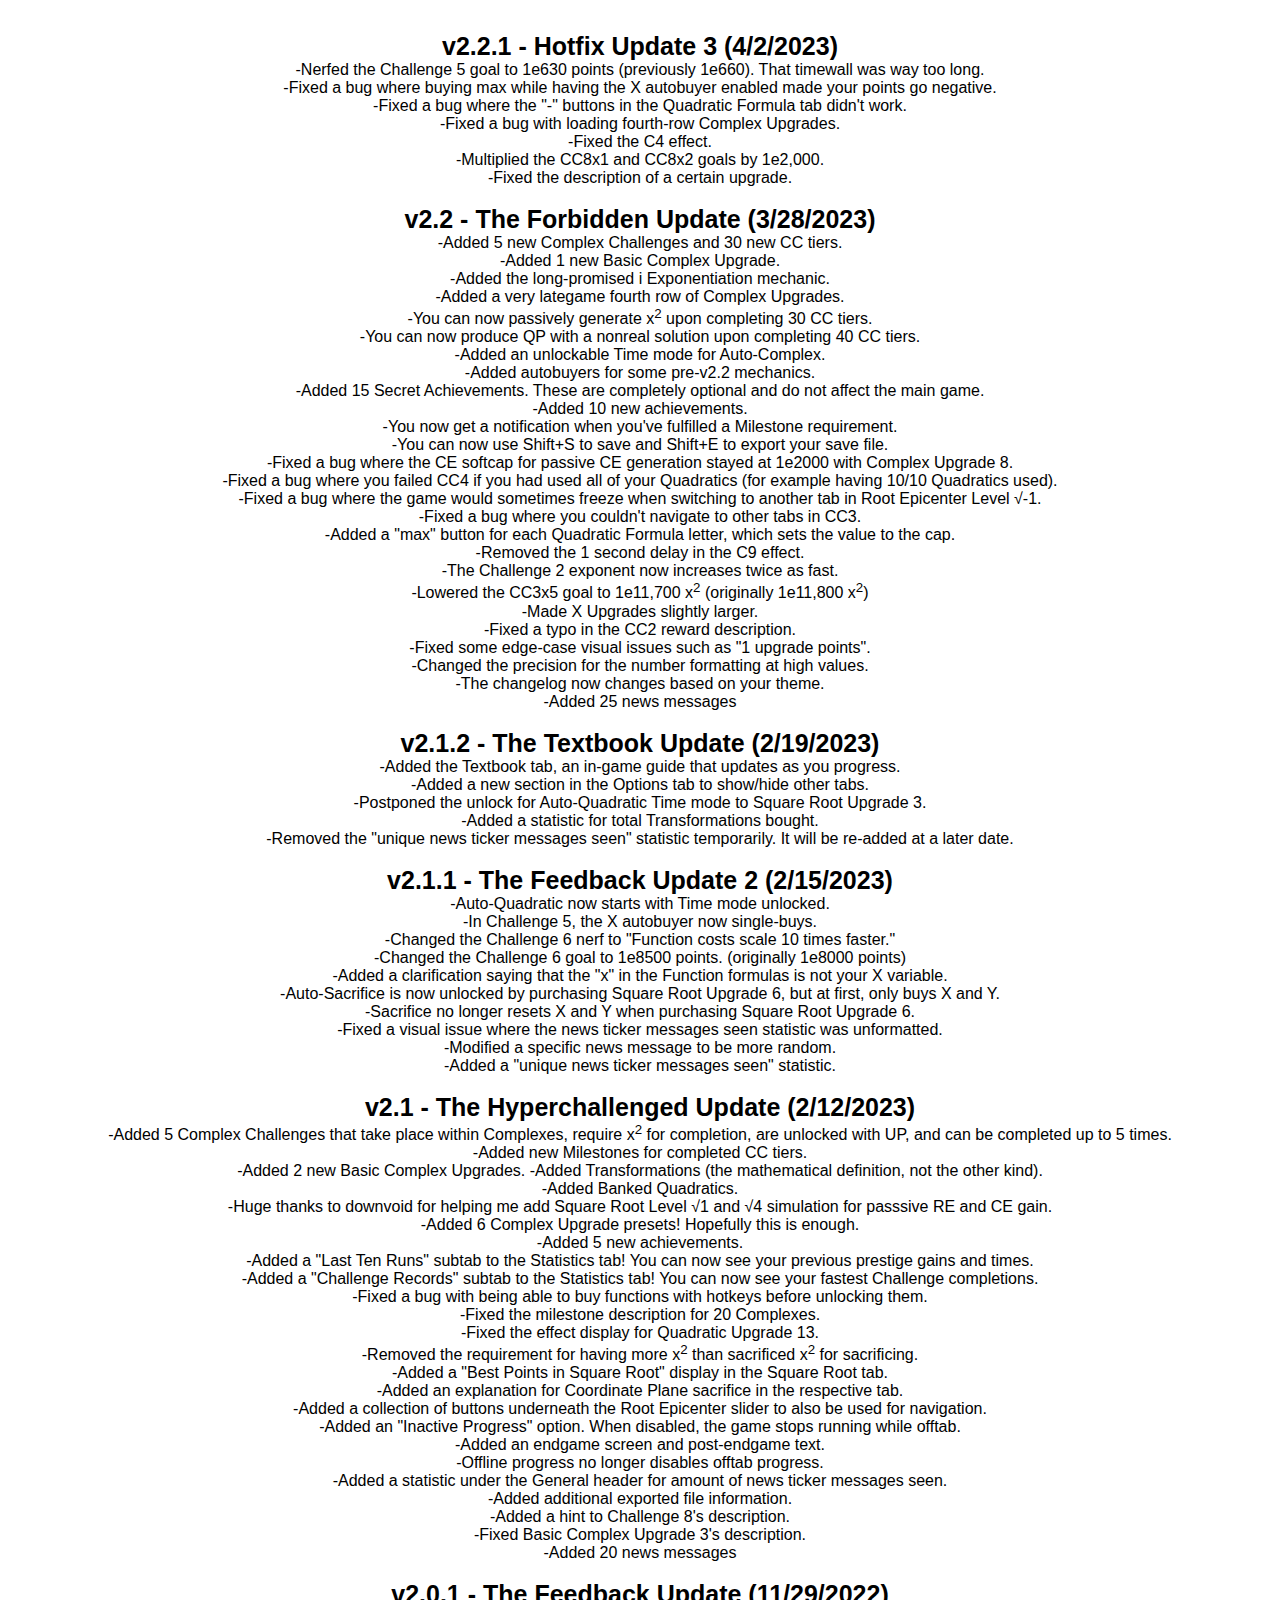
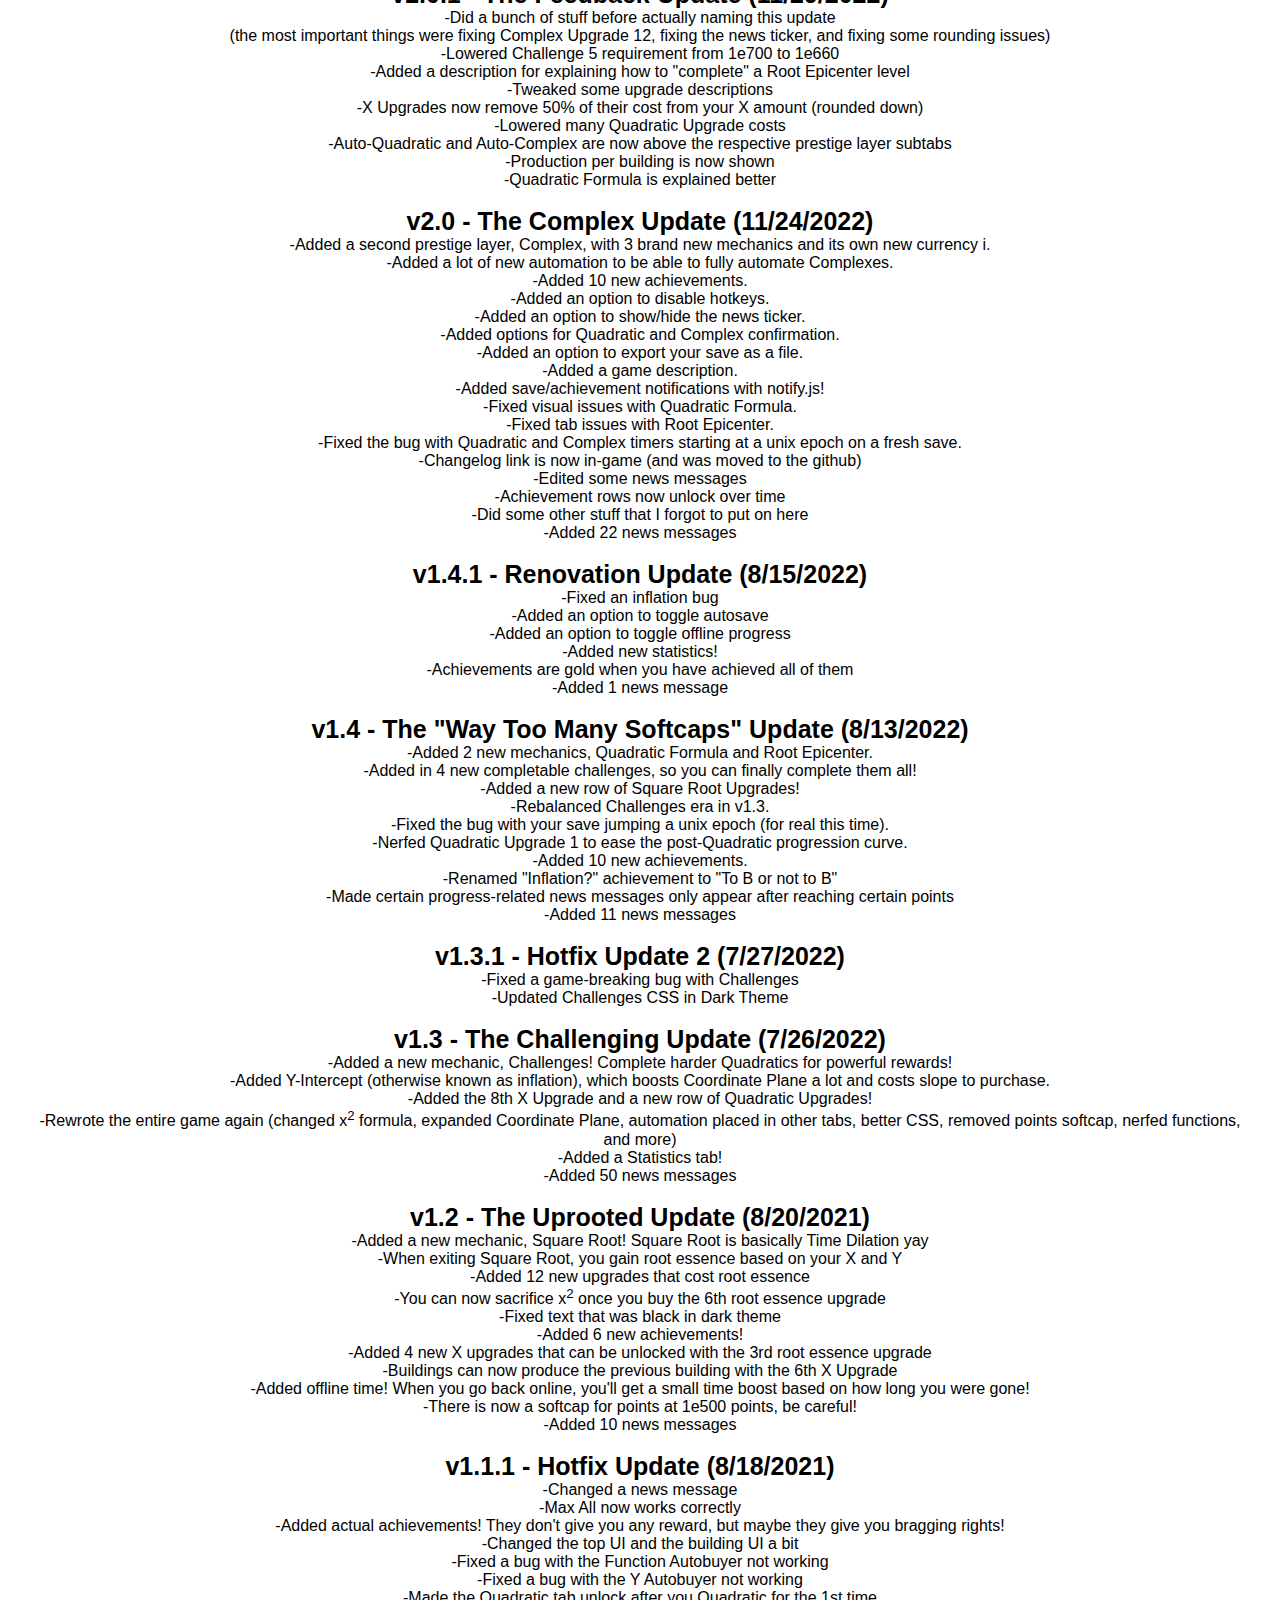
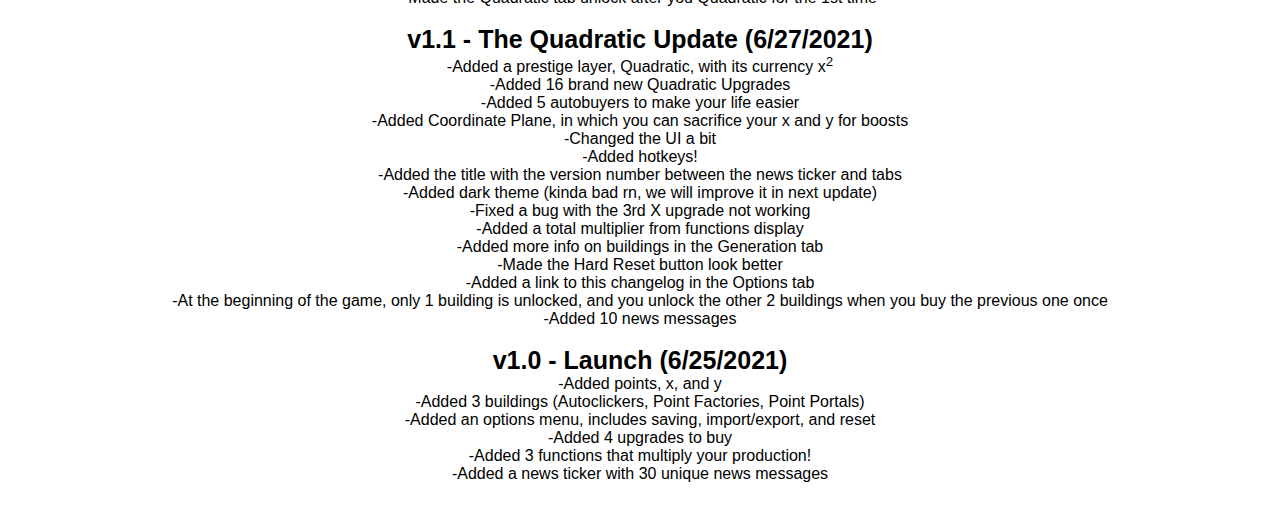
==== changelog.html @ de2ff1fc "Update v2.2.1 fix" ====
<!DOCTYPE html>
<html lang="en">
  <head>
    <meta charset="utf-8" />
    <meta name="viewport" content="width=device-width, initial-scale=1" />
    <title>AP Changelog</title>
    <link rel="stylesheet" href="style.css" id="style" />
    <script src="save.js" defer></script>
    <script src="utils/break_eternity.js" defer></script>
  </head>
<body>
  
<!--- <b>Note:</b> This is the final content update for Algebraic Progression. However, there may be quality of life patches in the future.<br>
-Added Polynomials and Synthetic Division.<br>
-Added 2 new Y-Challenges.<br>
-Added 5 new achievements.<br>
-Added 5 new secret achievements.<br>
-Added a proper ending.<br> !--->  
<b style="font-size: 25px;">v2.2.1 - Hotfix Update 3 (4/2/2023)</b><br>
-Nerfed the Challenge 5 goal to 1e630 points (previously 1e660). That timewall was way too long.<br>
-Fixed a bug where buying max while having the X autobuyer enabled made your points go negative.<br>
-Fixed a bug where the "-" buttons in the Quadratic Formula tab didn't work.<br>
-Fixed a bug with loading fourth-row Complex Upgrades.<br>
-Fixed the C4 effect.<br>
-Multiplied the CC8x1 and CC8x2 goals by 1e2,000.<br>
-Fixed the description of a certain upgrade.<br><br>

<b style="font-size: 25px;">v2.2 - The Forbidden Update (3/28/2023)</b><br>
<span id="info1">
-Revealed Z, the third variable. It's always been there.<br>
-Added Y-Quadratic and y<sup>2</sup>.<br>
-Added 12 Y-Quadratic Upgrades.<br>
-Added the Z Lab.<br>
-Added Dilations, the fourth Transformation type.<br>
-Added Imaginary Power and 4 Imaginary Power Buyables.<br>
-Added the Variable Synthesizer.<br>
-Added the ability to make Transformation types permanently active.<br>
-Added Circles. No, this game is not about geometry. Nor calculus.<br>
-Added a new Complex Plane power.<br>
-Added 2 Y-Challenges.<br>
</span>
-Added 5 new Complex Challenges and 30 new CC tiers.<br>
-Added 1 new Basic Complex Upgrade.<br>
-Added the long-promised i Exponentiation mechanic.<br>
-Added a very lategame fourth row of Complex Upgrades.<br>
-You can now passively generate x<sup>2</sup> upon completing 30 CC tiers.<br>
-You can now produce QP with a nonreal solution upon completing 40 CC tiers.<br>
-Added an unlockable Time mode for Auto-Complex.<br>
-Added autobuyers for some pre-v2.2 mechanics.<br>
-Added 15 Secret Achievements. These are completely optional and do not affect the main game.<br>
-Added 10 new achievements.<br>
-You now get a notification when you've fulfilled a Milestone requirement.<br>
-You can now use Shift+S to save and Shift+E to export your save file.<br>
-Fixed a bug where the CE softcap for passive CE generation stayed at 1e2000 with Complex Upgrade 8.<br>
-Fixed a bug where you failed CC4 if you had used all of your Quadratics (for example having 10/10 Quadratics used).<br>
-Fixed a bug where the game would sometimes freeze when switching to another tab in Root Epicenter Level √-1.<br>
-Fixed a bug where you couldn't navigate to other tabs in CC3.<br>
-Added a "max" button for each Quadratic Formula letter, which sets the value to the cap.<br>
-Removed the 1 second delay in the C9 effect.<br>
-The Challenge 2 exponent now increases twice as fast.<br>
-Lowered the CC3x5 goal to 1e11,700 x<sup>2</sup> (originally 1e11,800 x<sup>2</sup>)<br>
-Made X Upgrades slightly larger.<br>
-Fixed a typo in the CC2 reward description.<br>
-Fixed some edge-case visual issues such as "1 upgrade points".<br>
-Changed the precision for the number formatting at high values.<br>
-The changelog now changes based on your theme.<br>
-Added 25 news messages<br><br>

<b style="font-size: 25px;">v2.1.2 - The Textbook Update (2/19/2023)</b><br>
-Added the Textbook tab, an in-game guide that updates as you progress.<br>
-Added a new section in the Options tab to show/hide other tabs.<br>
-Postponed the unlock for Auto-Quadratic Time mode to Square Root Upgrade 3.<br>
-Added a statistic for total Transformations bought.<br>
-Removed the "unique news ticker messages seen" statistic temporarily. It will be re-added at a later date.<br><br>

<b style="font-size: 25px;">v2.1.1 - The Feedback Update 2 (2/15/2023)</b><br>
-Auto-Quadratic now starts with Time mode unlocked.<br>
-In Challenge 5, the X autobuyer now single-buys.<br>
-Changed the Challenge 6 nerf to "Function costs scale 10 times faster."<br>
-Changed the Challenge 6 goal to 1e8500 points. (originally 1e8000 points)<br>
-Added a clarification saying that the "x" in the Function formulas is not your X variable.<br>
-Auto-Sacrifice is now unlocked by purchasing Square Root Upgrade 6, but at first, only buys X and Y.<br>
-Sacrifice no longer resets X and Y when purchasing Square Root Upgrade 6.<br>
-Fixed a visual issue where the news ticker messages seen statistic was unformatted.<br>
-Modified a specific news message to be more random.<br>
-Added a "unique news ticker messages seen" statistic.<br><br>

<b style="font-size: 25px;">v2.1 - The Hyperchallenged Update (2/12/2023)</b><br>
-Added 5 Complex Challenges that take place within Complexes, require x<sup>2</sup> for completion, are unlocked with UP, and can be completed up to 5 times.<br>
-Added new Milestones for completed CC tiers.<br>
-Added 2 new Basic Complex Upgrades.
-Added Transformations (the mathematical definition, not the other kind).<br>
-Added Banked Quadratics.<br>
-Huge thanks to downvoid for helping me add Square Root Level √1 and √4 simulation for passsive RE and CE gain.<br>
-Added 6 Complex Upgrade presets! Hopefully this is enough.<br>
-Added 5 new achievements.<br>
-Added a "Last Ten Runs" subtab to the Statistics tab! You can now see your previous prestige gains and times.<br>
-Added a "Challenge Records" subtab to the Statistics tab! You can now see your fastest Challenge completions.<br>
-Fixed a bug with being able to buy functions with hotkeys before unlocking them.<br>
-Fixed the milestone description for 20 Complexes.<br>
-Fixed the effect display for Quadratic Upgrade 13.<br>
-Removed the requirement for having more x<sup>2</sup> than sacrificed x<sup>2</sup> for sacrificing.<br>
-Added a "Best Points in Square Root" display in the Square Root tab.<br>
-Added an explanation for Coordinate Plane sacrifice in the respective tab.<br>
-Added a collection of buttons underneath the Root Epicenter slider to also be used for navigation.<br>
-Added an "Inactive Progress" option. When disabled, the game stops running while offtab.<br>
-Added an endgame screen and post-endgame text.<br>
-Offline progress no longer disables offtab progress.<br>
-Added a statistic under the General header for amount of news ticker messages seen.<br>
-Added additional exported file information.<br>
-Added a hint to Challenge 8's description.<br>
-Fixed Basic Complex Upgrade 3's description.<br>
-Added 20 news messages<br><br>

<b style="font-size: 25px;">v2.0.1 - The Feedback Update (11/29/2022)</b><br>
-Did a bunch of stuff before actually naming this update<br>
(the most important things were fixing Complex Upgrade 12, fixing the news ticker, and fixing some rounding issues)<br>
-Lowered Challenge 5 requirement from 1e700 to 1e660<br>
-Added a description for explaining how to "complete" a Root Epicenter level<br>
-Tweaked some upgrade descriptions<br>
-X Upgrades now remove 50% of their cost from your X amount (rounded down)<br>
-Lowered many Quadratic Upgrade costs<br>
-Auto-Quadratic and Auto-Complex are now above the respective prestige layer subtabs<br>
-Production per building is now shown<br>
-Quadratic Formula is explained better<br><br>
  
<b style="font-size: 25px;">v2.0 - The Complex Update (11/24/2022)</b><br>
-Added a second prestige layer, Complex, with 3 brand new mechanics and its own new currency i.<br>
-Added a lot of new automation to be able to fully automate Complexes.<br>
-Added 10 new achievements.<br>
-Added an option to disable hotkeys.<br>
-Added an option to show/hide the news ticker.<br>
-Added options for Quadratic and Complex confirmation.<br>
-Added an option to export your save as a file.<br>
-Added a game description.<br>
-Added save/achievement notifications with notify.js!<br>
-Fixed visual issues with Quadratic Formula.<br>
-Fixed tab issues with Root Epicenter.<br>
-Fixed the bug with Quadratic and Complex timers starting at a unix epoch on a fresh save.<br>
-Changelog link is now in-game (and was moved to the github)<br>
-Edited some news messages<br>
-Achievement rows now unlock over time<br>
-Did some other stuff that I forgot to put on here<br>
-Added 22 news messages<br><br>

<b style="font-size: 25px;">v1.4.1 - Renovation Update (8/15/2022)</b><br>
-Fixed an inflation bug<br>
-Added an option to toggle autosave<br>
-Added an option to toggle offline progress<br>
-Added new statistics!<br>
-Achievements are gold when you have achieved all of them<br>
-Added 1 news message<br><br>
  
<b style="font-size: 25px">v1.4 - The "Way Too Many Softcaps" Update (8/13/2022)</b><br>
-Added 2 new mechanics, Quadratic Formula and Root Epicenter.<br>
-Added in 4 new completable challenges, so you can finally complete them all!<br>
-Added a new row of Square Root Upgrades!<br>
-Rebalanced Challenges era in v1.3.<br>
-Fixed the bug with your save jumping a unix epoch (for real this time).<br>
-Nerfed Quadratic Upgrade 1 to ease the post-Quadratic progression curve.<br>
-Added 10 new achievements.<br>
-Renamed "Inflation?" achievement to "To B or not to B"<br>
-Made certain progress-related news messages only appear after reaching certain points<br>
-Added 11 news messages<br><br>

<b style="font-size: 25px;">v1.3.1 - Hotfix Update 2 (7/27/2022)</b><br>
-Fixed a game-breaking bug with Challenges<br>
-Updated Challenges CSS in Dark Theme<br><br>

<b style="font-size: 25px">v1.3 - The Challenging Update (7/26/2022)</b><br>
-Added a new mechanic, Challenges! Complete harder Quadratics for powerful rewards!<br>
-Added Y-Intercept (otherwise known as inflation), which boosts Coordinate Plane a lot and costs slope to purchase.<br>
-Added the 8th X Upgrade and a new row of Quadratic Upgrades!<br>
-Rewrote the entire game again (changed x<sup>2</sup> formula, expanded Coordinate Plane, automation placed in other tabs, better CSS, removed points softcap, nerfed functions, and more)<br>
-Added a Statistics tab!<br>
-Added 50 news messages<br><br>

<b style="font-size: 25px">v1.2 - The Uprooted Update (8/20/2021)</b><br>
-Added a new mechanic, Square Root! Square Root is basically Time Dilation yay<br>
-When exiting Square Root, you gain root essence based on your X and Y<br>
-Added 12 new upgrades that cost root essence<br>
-You can now sacrifice x<sup>2</sup> once you buy the 6th root essence upgrade<br>
-Fixed text that was black in dark theme<br>
-Added 6 new achievements!<br>
-Added 4 new X upgrades that can be unlocked with the 3rd root essence upgrade<br>
-Buildings can now produce the previous building with the 6th X Upgrade<br>
-Added offline time! When you go back online, you'll get a small time boost based on how long you were gone!<br>
-There is now a softcap for points at 1e500 points, be careful!<br>
-Added 10 news messages<br><br>

<b style="font-size: 25px">v1.1.1 - Hotfix Update (8/18/2021)</b><br>
-Changed a news message<br>
-Max All now works correctly<br>
-Added actual achievements! They don't give you any reward, but maybe they give you bragging rights!<br>
-Changed the top UI and the building UI a bit<br>
-Fixed a bug with the Function Autobuyer not working<br>
-Fixed a bug with the Y Autobuyer not working<br>
-Made the Quadratic tab unlock after you Quadratic for the 1st time<br><br>

<b style="font-size: 25px">v1.1 - The Quadratic Update (6/27/2021)</b><br>
-Added a prestige layer, Quadratic, with its currency x<sup>2</sup><br>
-Added 16 brand new Quadratic Upgrades<br>
-Added 5 autobuyers to make your life easier<br>
-Added Coordinate Plane, in which you can sacrifice your x and y for boosts<br>
-Changed the UI a bit<br>
-Added hotkeys!<br>
-Added the title with the version number between the news ticker and tabs<br>
-Added dark theme (kinda bad rn, we will improve it in next update)<br>
-Fixed a bug with the 3rd X upgrade not working<br>
-Added a total multiplier from functions display<br>
-Added more info on buildings in the Generation tab<br>
-Made the Hard Reset button look better<br>
-Added a link to this changelog in the Options tab<br>
-At the beginning of the game, only 1 building is unlocked, and you unlock the other 2 buildings when you buy the previous one once<br>
-Added 10 news messages<br><br>

<b style="font-size: 25px">v1.0 - Launch (6/25/2021)</b><br>
-Added points, x, and y<br>
-Added 3 buildings (Autoclickers, Point Factories, Point Portals)<br>
-Added an options menu, includes saving, import/export, and reset<br>
-Added 4 upgrades to buy<br>
-Added 3 functions that multiply your production!<br>
-Added a news ticker with 30 unique news messages
</body>
</html>
---- style.css ----
body {
  font-family: helvetica, arial, sans-serif, typewriter;
  margin: 2em;
  text-align: center;
}

button {
  border-radius: 5px;
  font-family: helvetica, arial, sans-serif, typewriter;
  transition-duration: 0.2s;
}

h2 {
  font-size: 24px;
  font-style: bold;
}

span{
  color: inherit
}

select,option{
  border-color:black;
}

#points {
  font-size: 25px;
}

.tab {
  font-size: 20px;
  color: gray;
  border-color: white;
}

.buildingBuyable {
  background-color: #dddddd;
  color: black;
  border-color: #32964d;
  transition-duration: 0.2s;
}

.buildingBuyable:hover {
  background-color: #32964d;
  color: white;
}

.buildingLocked {
  background-color: #bbbbbb;
  border-color: red;
  transition-duration: 0.2s;
}

.buildingLocked:hover {
  background-color: red;
  color: white;
}

.tab:hover, .hoverable:hover {
  color: white;
  background-color: gray;
  border-color: gray;
}

#game {
  border: 2px solid black;
  padding: 2px;
  width: 75%;
  overflow: hidden;
  margin: auto;
  text-align: left;
}

#hardReset {
  color: white;
  border-color: red;
  background-color: red;
}

#hardReset:hover {
  color: darkred;
}

.xButton {
  background-color: #ffaaff;
  font-size: 18px;
}

.xButton:hover {
  color: #880088;
  background-color: #ff88ff;
  border-color: #880088;
}

.yButton {
  background-color: #aaffaa;
  font-size: 18px;
}

.yButton:hover {
  color: #446622;
  background-color: #bbff66;
  border-color: #446622;
}

.zButton {
  background-color: #ffbdbd;
  font-size: 18px;
}

.zButton:hover {
  color: #572828;
  background-color: #ff9999;
  border-color: #572828;
}

.xyButton {
  background-color: #42eff5;
  font-size: 18px;
}

.xyButton:hover {
  color: #015154;
  background-color: #00dddd;
  border-color: #015154;
}

.upgradeLocked {
  background-color: red;
  color: white;
  border-color: red;
}

.upgradeBuyable {
  background-color: #AAAA00;
  color: white;
  border-color: #AAAA00;
}

.upgradeBought, .upgradeChargeable {
  background-color: green;
  color: white;
  border-color: green;
}

.upgradeChargeable:hover {
  background-color: black;
  color: #006ede;
  border-color: #006ede;
}

.upgradeCharged {
  background-color: #006ede;
  color: white;
  border-color: #006ede;
}

.yquadUpgradeBuyable {
  background-color: #deadff;
  color: black;
  border-color: #deadff;
}

.yquadUpgradeBought {
  background-color: #9900ff;
  color: white;
  border-color: #9900ff;
}

#pps {
  font-size: 12px;
  color: gray;
}

#prestige {
  height: 75px;
  width: 115px;
  color: blue;
  border-color: blue;
  background-color: #A1C7CC;
  transition-duration: 0.2s;
}

.tabQua {
  font-size: 20px;
  border-color: blue;
  color: blue;
  background-color: #A1C7CC;
  transition-duration: 0.2s;
}

.prestige2 {
  height: 75px;
  width: 115px;
  color: #5dde5d;
  border-color: #5dde5d;
  background-color: #006600;
  transition-duration: 0.2s;
}

.tabComp {
  font-size: 20px;
  border-color: #5dde5d;
  color: #5dde5d;
  background-color: #006600;
  transition-duration: 0.2s;
}

.prestige3 {
  height: 75px;
  width: 115px;
  border-color: #9900ff;
  color: #9900ff;
  background-color: #deadff;
  transition-duration: 0.2s;
}

.tabYqua {
  font-size: 20px;
  border-color: #9900ff;
  color: #9900ff;
  background-color: #deadff;
  transition-duration: 0.2s;
}

#prestige:hover, .tabQua:hover {
  background-color: blue;
  color: #A1C7CC;
}

.prestige2:hover, .tabComp:hover {
  background-color: #5dde5d;
  color: #006600;
}

.prestige3:hover, .tabYqua:hover {
  background-color: #9900ff;
  color: #deadff;
}

.notprestige {
  height: 75px;
  width: 115px;
  animation: notprestige 2s linear 0s infinite;
  transition-duration: 0.2s;
}

@keyframes notprestige {
  0% {
    color: blue;
    border-color: blue;
    background-color: #A1C7CC;
  }
  50% {
    border-color: #9900ff;
    color: #9900ff;
    background-color: #deadff;
  }
  100% {
    color: blue;
    border-color: blue;
    background-color: #A1C7CC;
  }
}

#enterSqrt {
  width: 150px;
  height: 125px;
  color: #e08a00;
  background-color: #ffcb52;
  border-color: #e08a00;
}

#enterSqrt:hover {
  color: #ffcb52;
  background-color: #e08a00;
}

.challengeDefault {
  color: red;
  background-color: pink;
  border-color: red;
}

.challengeIncomplete {
  color: #8B8000;
  background-color: yellow;
  border-color: #8B8000;
}

.challengeComplete {
  color: green;
  background-color: lime;
  border-color: green;
}

.compChalDefault {
  border-color: #de5d5d;
  color: #de5d5d;
  background-color: #660000;
}

.compChalIncomplete {
  border-color: #006600;
  color: #006600;
  background-color: #5dde5d;
}

.compChalComplete {
  border-color: #5dde5d;
  color: #5dde5d;
  background-color: #006600;
}

.yChalDefault {
  color: #9900ff;
  background-color: #deadff;
  border-color: #9900ff;
}

.yChalIncomplete {
  color: #deadff;
  background-color: #9900ff;
  border-color: #9900ff;
}

.autocenter {
  margin-left: auto;
  margin-right: auto;
}

.quadText {
  color: blue;
  font-size: 20px;
}

.x2Doubler {
  color: white;
  background-color: black;
  width: 175px;
  height: 150px;
  font-size: 12px;
  text-align: center;
  animation: colorRotate 6s linear 0s infinite;
}

@keyframes colorRotate {
  0% {
    border-color: red;
  }
  12% {
    border-color: orange;
  }
  25% {
    border-color: yellow;
  }
  37% {
    border-color: lime;
  }
  50% {
    border-color: cyan;
  }
  62% {
    border-color: blue;
  }
  75% {
    border-color: purple;
  }
  87% {
    border-color: magenta;
  }
  100% {
    border-color: red;
  }
}

.achievementLocked {
  border: 2px solid black;
  width: 150px;
  height: 100px;
  max-height: 150px;
  border-radius: 10px;
  background-color: red;
}

.achievementUnlocked {
  border: 2px solid black;
  width: 150px;
  height: 100px;
  max-height: 150px;
  border-radius: 10px;
  background-color: green;
}

.achievementGolden {
  border: 2px solid black;
  width: 150px;
  height: 100px;
  max-height: 150px;
  border-radius: 10px;
  background-color: #999900;
}

.quadFormulaText {
  font-size: 20px;
  color: #00838f;
}

.realSolution {
  color: #00ad28;
}

.nonrealSolution {
  color: #a60000;
}

.realishSolution {
  color: #ad9b00;
}

.qpBuyable {
  background-color: #00838f;
  color: white;
  border-color: #00838f;
}

.ipBuyable {
  background-color: #009900;
  color: white;
  border-color: #009900;
}

.compText {
  color: #009900;
  font-size: 20px;
}

.yquadText {
  color: #9900ff;
  font-size: 20px;
}

.zLabText {
  color: #bb0000;
  font-size: 20px;
}

.milestoneLocked {
  background-color: pink;
  border-color: red;
  color: red;
  border-radius: 5px;
  border-width: 5px;
  width: 500px;
  height: 100px;
}

.milestoneUnlocked {
  background-color: lime;
  border-color: green;
  color: green;
  border-radius: 5px;
  border-width: 5px;
  width: 500px;
  height: 100px;
}

.compUpgradeLocked {
  background-color: gray;
  color: black;
  border-color: gray;
}

.compUpgradeBuyable {
  background-color: white;
  color: black;
  border-color: white;
}

.firstRowBuyable {
  background-color: #ffa6f8;
  color: black;
  border-color: #ffa6f8;
}

.firstRowBought {
  background-color: #910086;
  color: white;
  border-color: #910086;
}

.secondRowBuyable {
  background-color: #91e5ff;
  color: black;
  border-color: #91e5ff;
}

.secondRowBought {
  background-color: #007fa6;
  color: white;
  border-color: #007fa6;
}

.thirdRowBuyable {
  background-color: #8aff8c;
  color: black;
  border-color: #8aff8c;
}

.thirdRowBought {
  background-color: #279629;
  color: white;
  border-color: #279629;
}

.fourthRowBuyable {
  background-color: #ffbdbd;
  color: black;
  border-color: #ffbdbd;
}

.fourthRowBought {
  background-color: #bb0000;
  color: white;
  border-color: #bb0000;
}

.compLocked {
  height: 75px;
  width: 115px;
  background-color: #bbbbbb;
  border-color: red;
  color: black;
}

.iTripler {
  color: green;
  background-color: white;
  width: 175px;
  height: 150px;
  font-size: 12px;
  text-align: center; 
  border-color: green;
  border-width: 5px;
}

.iTripler:hover {
  background-color: green;
  color: white;
}

@keyframes a-existence-glow {
  0% {
    color: white;
    text-shadow: 0.1rem 0.1rem 0.2rem black;
  }

  50% {
    color: white;
    text-shadow: 0.1rem 0.1rem 0.8rem black;
  }

  100% {
    color: white;
    text-shadow: 0.1rem 0.1rem 0.2rem black;
  }
}

.zCollider {
  border: 4px solid black;
  width: 310px;
  height: 190px;
  border-radius: 10px;
  background-color: white;
}

.zlabMilestoneLocked {
  color: white;
  background-color: #a60000;
  border: 2px solid #a60000;
  border-radius: 20px;
}

.zlabMilestoneUnlocked {
  color: white;
  background-color: #00ad28;
  border: 2px solid #00ad28;
  border-radius: 20px;
}

.tooltip {
  position: relative;
  display: inline-block;
  border-bottom: 1px dotted black;
}

.tooltip .tooltiptext {
  visibility: hidden;
  width: 120px;
  background-color: black;
  color: #ffffff;
  text-align: center;
  padding: 5px 0;
  border-radius: 6px;
  position: absolute;
  z-index: 1;
  top: 100%;
  left: 50%;
  margin-left: -60px;
}

.tooltip:hover .tooltiptext {
  visibility: visible;
}

.zlabBuyable {
  color: white;
  background-color: black;
  width: 175px;
  height: 150px;
  font-size: 12px;
  text-align: center; 
  border-color: red;
  border-width: 5px;
}

.zlabBuyable:hover {
  background-color: red;
  color: white;
}

.extrusionBuyable {
  background-color: #dddddd;
  color: black;
  border-color: #ff00ff;
  transition-duration: 0.2s;
}

.extrusionBuyable:hover {
  background-color: #ff00ff;
  color: white;
}

.x2y2Text {
  font-size: 20px;
  animation: x2y2 2s linear 0s infinite;
}

@keyframes x2y2 {
  0% {
    color: blue;
  }
  
  50% {
    color: #9900ff;
  }
  
  100% {
    color: blue;
  }
}

.tabPoly {
  font-size: 20px;
  transition-duration: 0.2s;
  animation: tabPoly 6s linear 0s infinite;
}

@keyframes tabPoly {
  0% { /* red */
    background-color: #aa0000;
    color: #ff9999;
    border-color: #ff9999;
  }
  20% { /* orange */
    background-color: #aa6600;
    color: #ff9900;
    border-color: #ff9900;
  }
  40% { /* green */
    background-color: #009900;
    color: #00ff00;
    border-color: #00ff00;
  }
  60% { /* blue */
    background-color: #000099;
    color: #0066ff;
    border-color: #0066ff;
  }
  80% { /* purple */
    background-color: #990099;
    color: #ff00ff;
    border-color: #ff00ff;
  }
  100% { /* red */
    background-color: #aa0000;
    color: #ff9999;
    border-color: #ff9999;
  }
}

.polyText {
  font-size: 20px;
  animation: polyText 6s linear 0s infinite;
}

@keyframes polyText {
  0% { /* red */
    color: #aa0000;
  }
  20% { /* orange */
    color: #aa6600;
  }
  40% { /* green */
    color: #009900;
  }
  60% { /* blue */
    color: #000099;
  }
  80% { /* purple */
    color: #990099;
  }
  100% { /* red */
    color: #aa0000;
  }
}

.cubicText {
  font-size: 20px;
  color: #ff00ff;
}
.quarticText {
  font-size: 20px;
  color: #918c04;
}
.quinticText {
  font-size: 20px;
  color: #1c9104;
}
.sexticText {
  font-size: 20px;
  color: #0000bb;
}
.septicText {
  font-size: 20px;
  color: #6c3bff;
}
.octicText {
  font-size: 20px;
  color: #7000ba;
}
.nonticText {
  font-size: 20px;
  color: #d6006b;
}
.decticText {
  font-size: 20px;
  color: #aa0000;
}
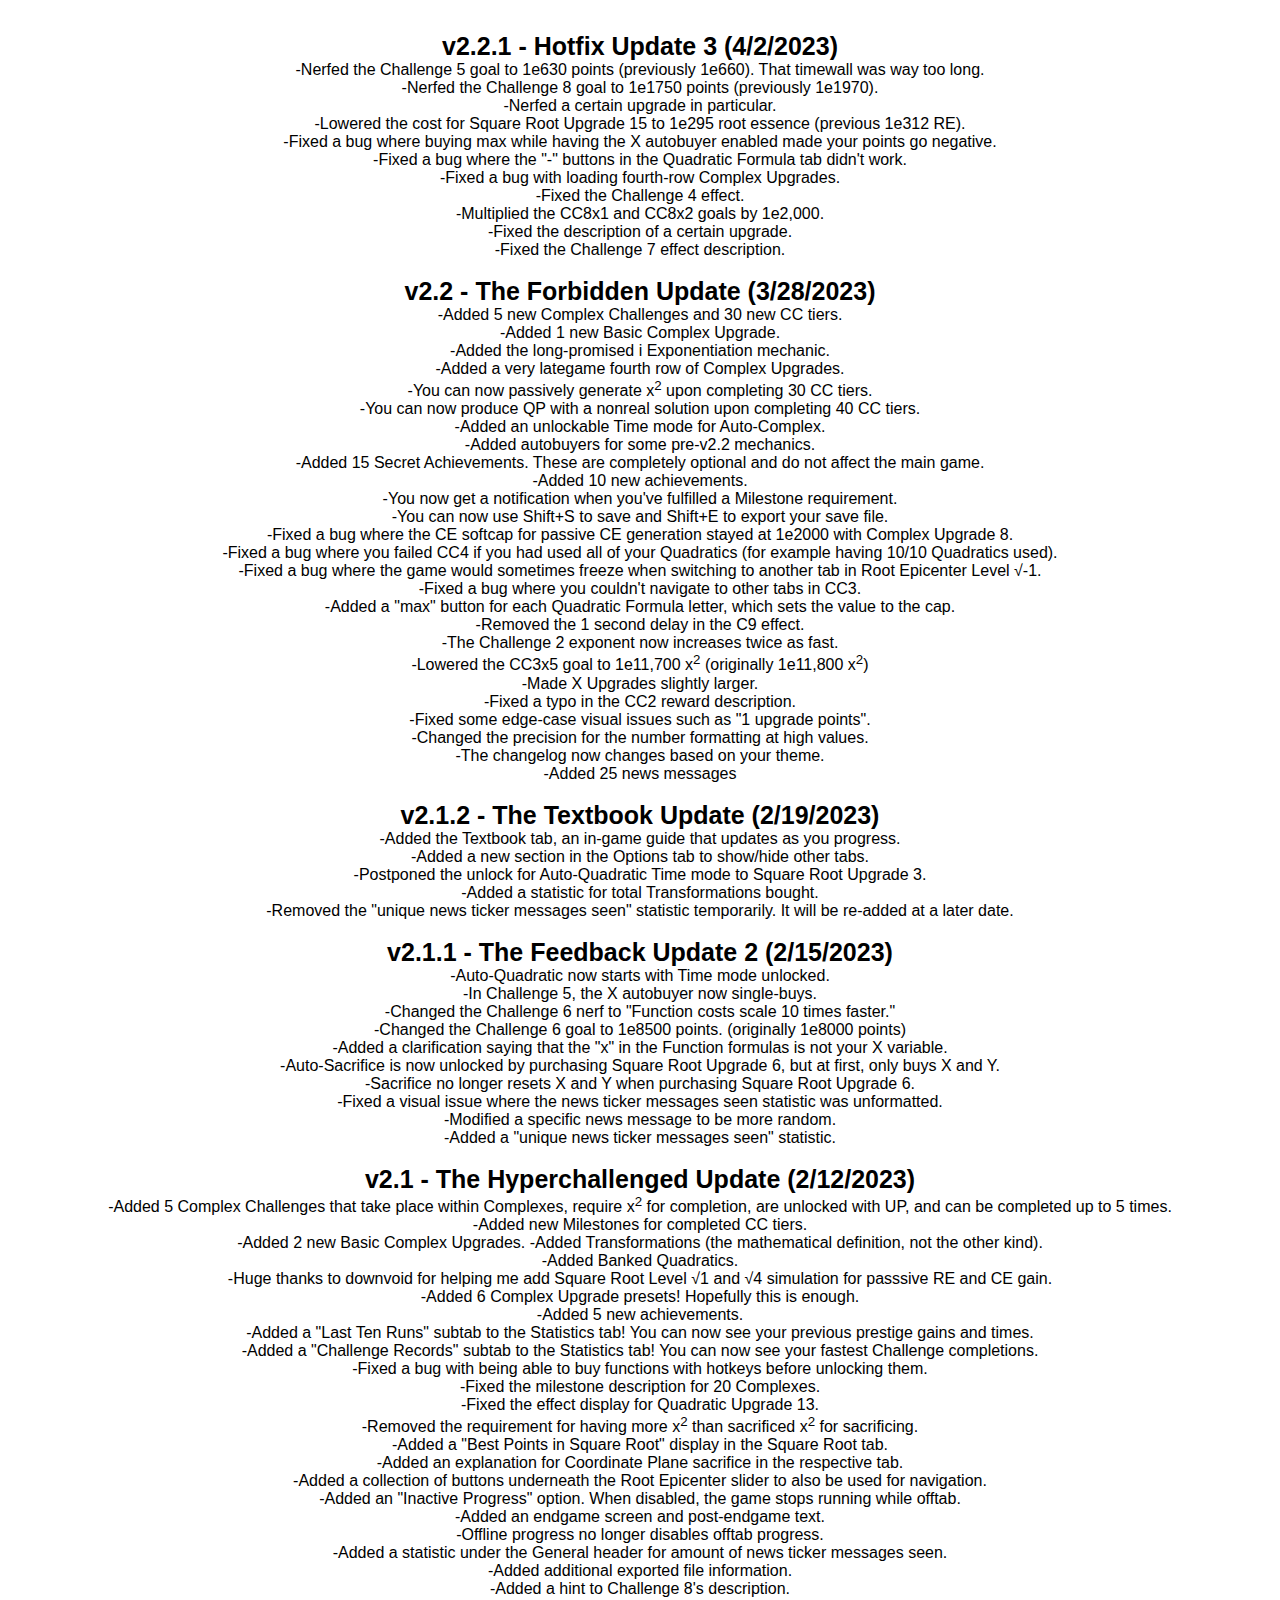
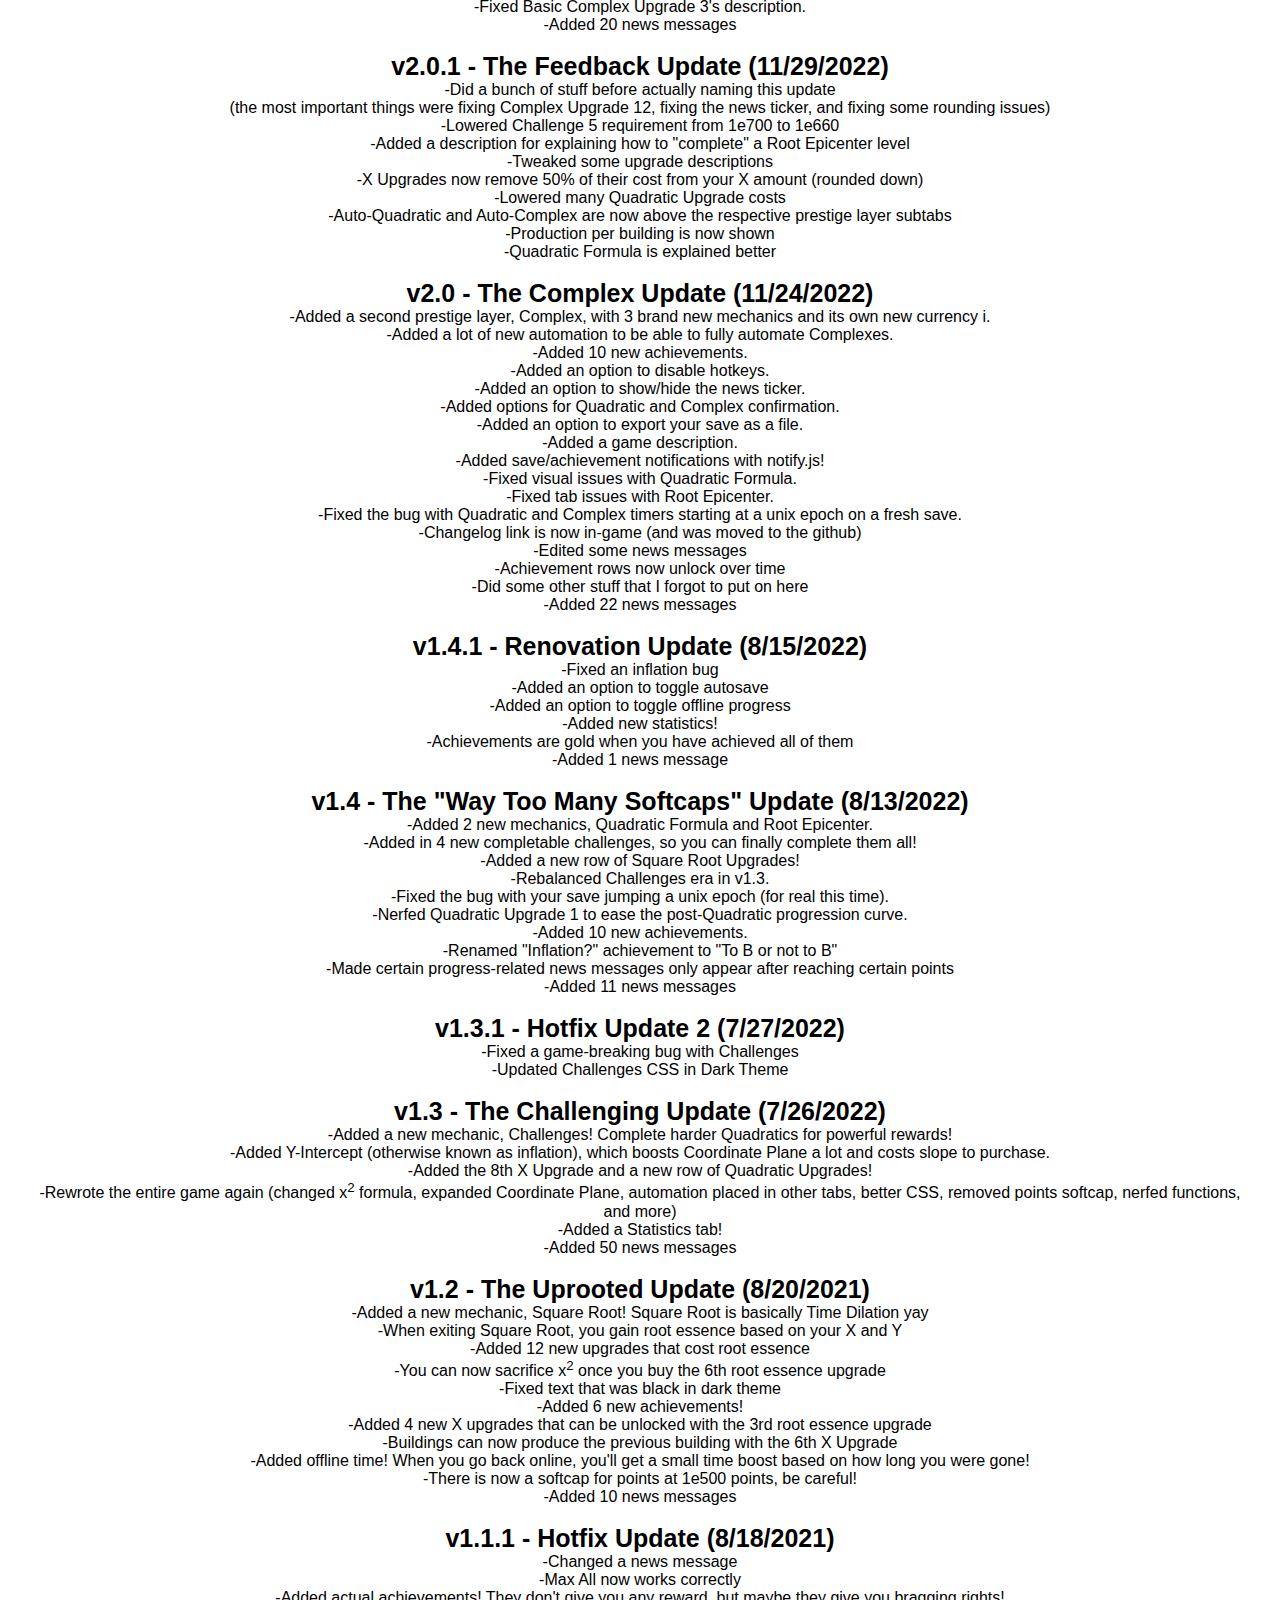
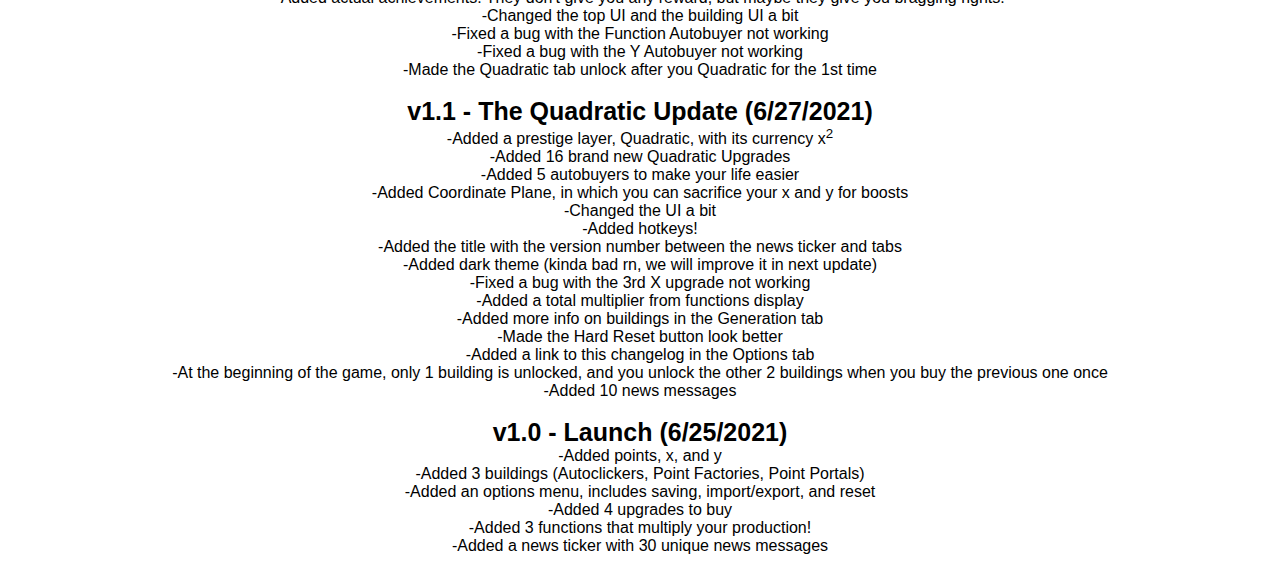
==== commit a8c35f1b: "Update v2.2.1 Fix #3 I thinkk" ====
--- a/changelog.html
+++ b/changelog.html
@@ -18,12 +18,16 @@
 -Added a proper ending.<br> !--->  
 <b style="font-size: 25px;">v2.2.1 - Hotfix Update 3 (4/2/2023)</b><br>
 -Nerfed the Challenge 5 goal to 1e630 points (previously 1e660). That timewall was way too long.<br>
+-Nerfed the Challenge 8 goal to 1e1750 points (previously 1e1970).<br>
+-Nerfed a certain upgrade in particular.<br>
+-Lowered the cost for Square Root Upgrade 15 to 1e295 root essence (previous 1e312 RE).<br>
 -Fixed a bug where buying max while having the X autobuyer enabled made your points go negative.<br>
 -Fixed a bug where the "-" buttons in the Quadratic Formula tab didn't work.<br>
 -Fixed a bug with loading fourth-row Complex Upgrades.<br>
--Fixed the C4 effect.<br>
+-Fixed the Challenge 4 effect.<br>
 -Multiplied the CC8x1 and CC8x2 goals by 1e2,000.<br>
--Fixed the description of a certain upgrade.<br><br>
+-Fixed the description of a certain upgrade.<br>
+-Fixed the Challenge 7 effect description.<br><br>
 
 <b style="font-size: 25px;">v2.2 - The Forbidden Update (3/28/2023)</b><br>
 <span id="info1">
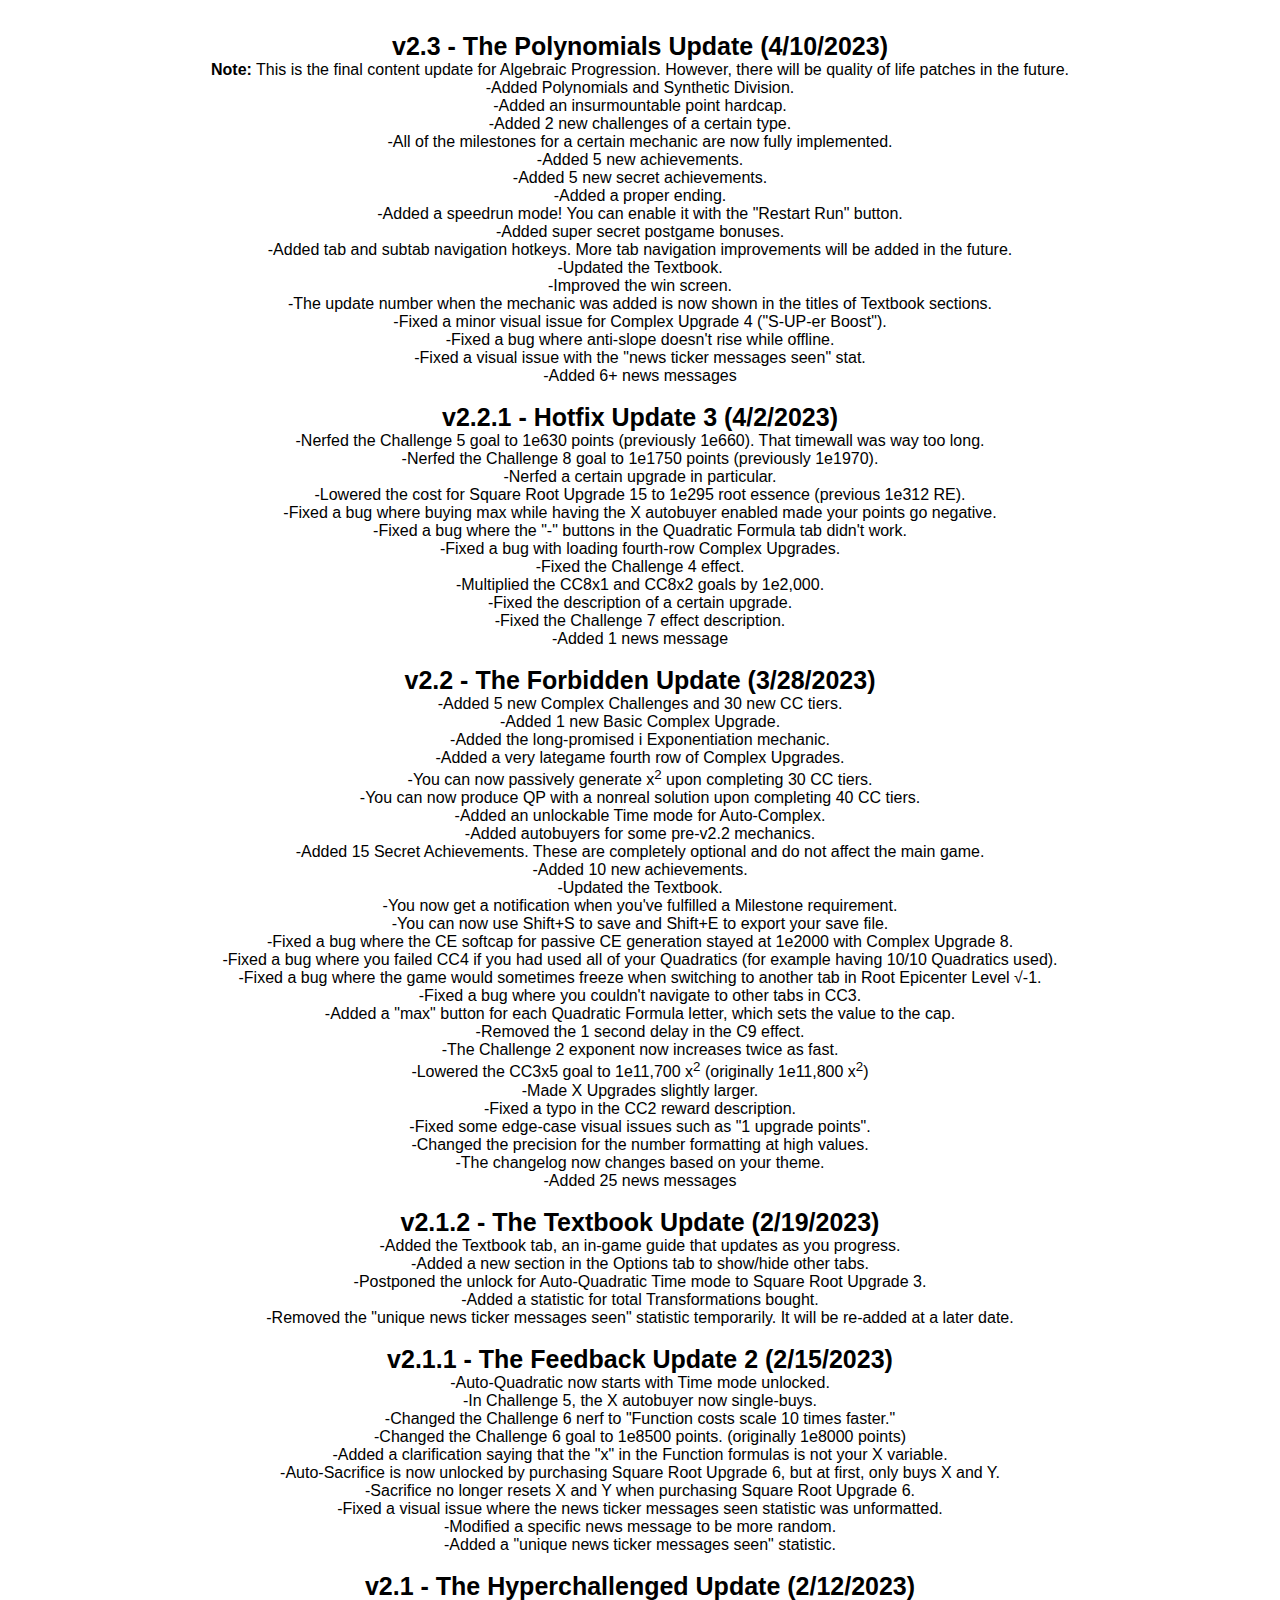
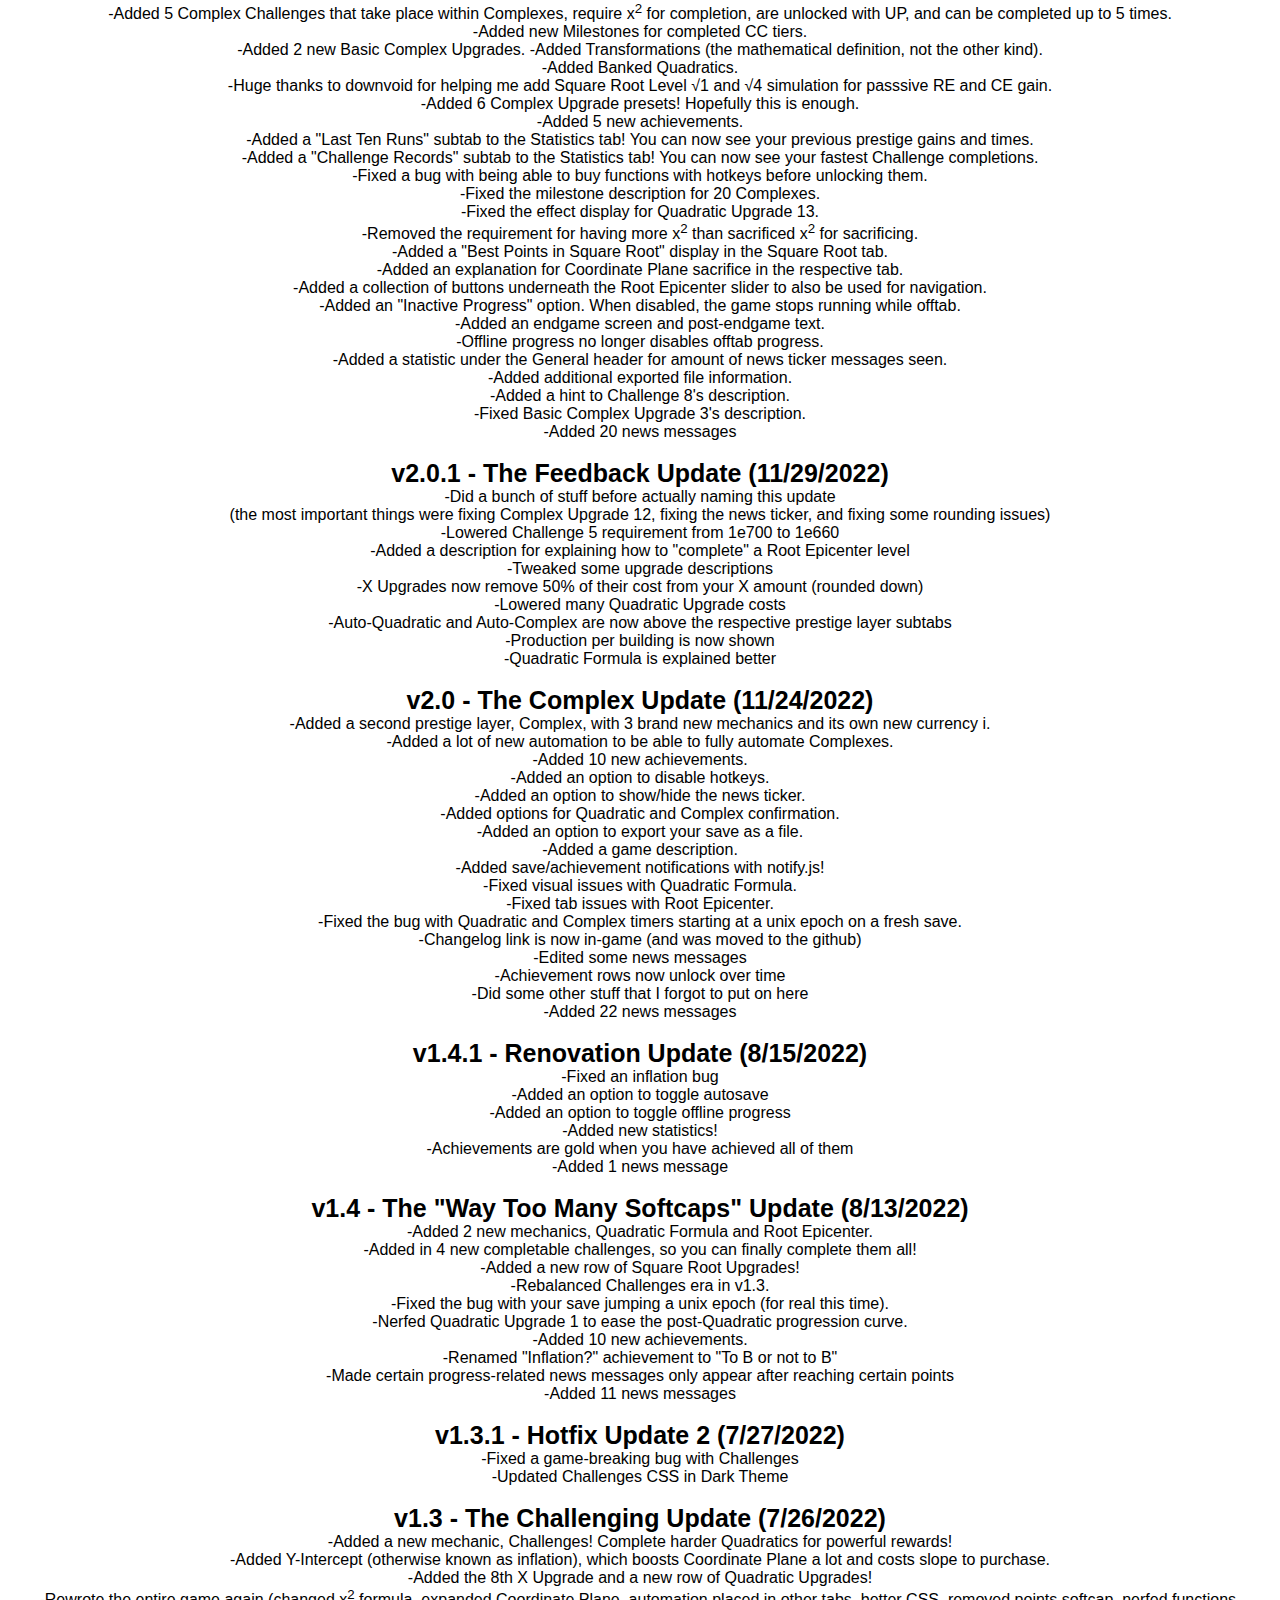
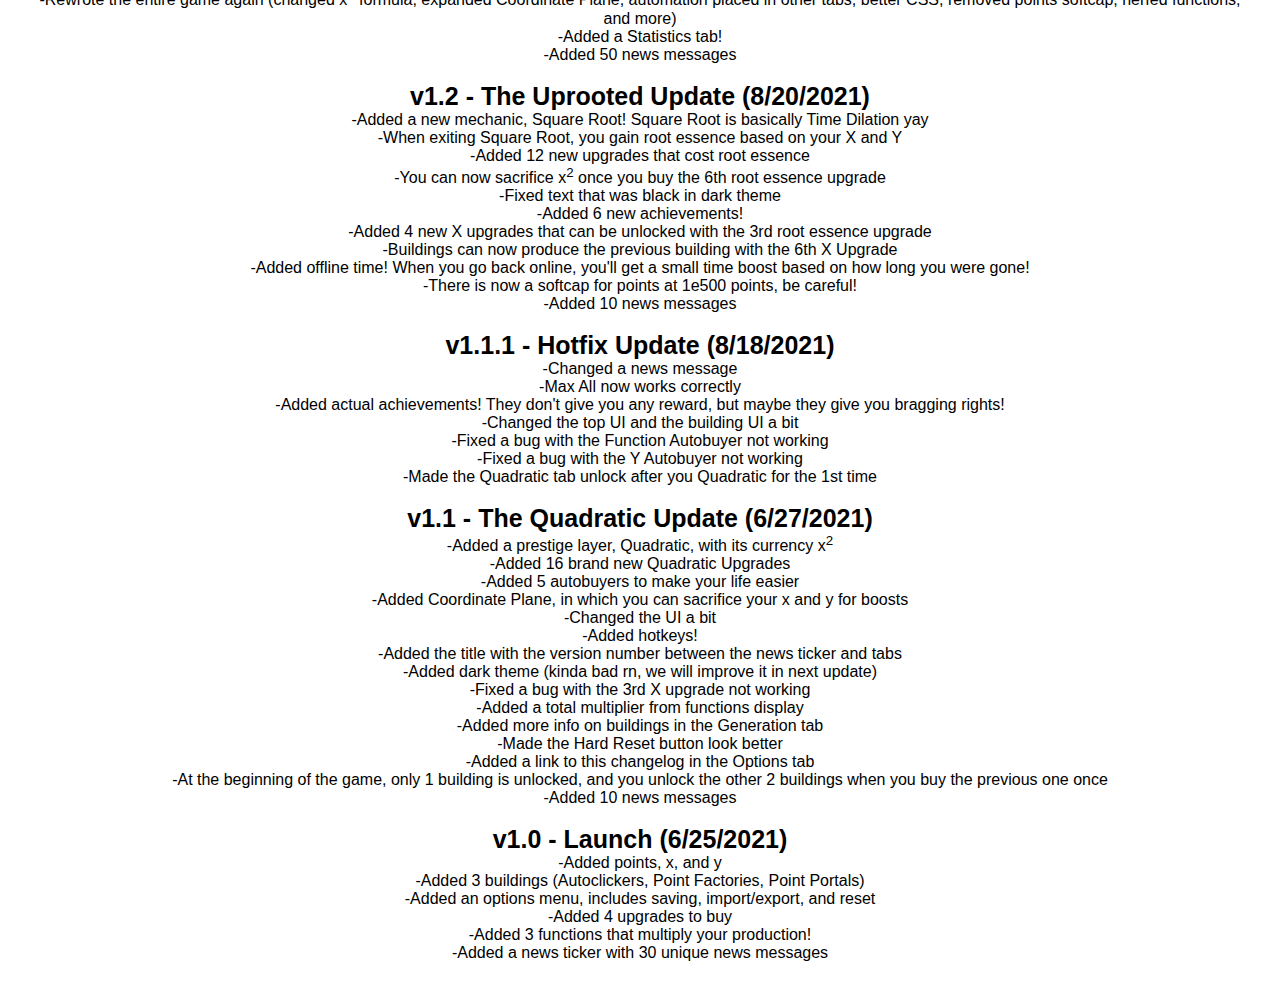
==== commit d6f99128: "Update v2.3" ====
--- a/changelog.html
+++ b/changelog.html
@@ -9,13 +9,27 @@
     <script src="utils/break_eternity.js" defer></script>
   </head>
 <body>
-  
-<!--- <b>Note:</b> This is the final content update for Algebraic Progression. However, there may be quality of life patches in the future.<br>
+
+<b style="font-size: 25px;">v2.3 - The Polynomials Update (4/10/2023)</b><br>
+<b>Note:</b> This is the final content update for Algebraic Progression. However, there will be quality of life patches in the future.<br>
 -Added Polynomials and Synthetic Division.<br>
--Added 2 new Y-Challenges.<br>
+-Added an insurmountable point hardcap.<br>
+-Added 2 new challenges of a certain type.<br>
+-All of the milestones for a certain mechanic are now fully implemented.<br>
 -Added 5 new achievements.<br>
 -Added 5 new secret achievements.<br>
--Added a proper ending.<br> !--->  
+-Added a proper ending.<br>
+-Added a speedrun mode! You can enable it with the "Restart Run" button.<br>
+-Added super secret postgame bonuses.<br>
+-Added tab and subtab navigation hotkeys. More tab navigation improvements will be added in the future.<br>
+-Updated the Textbook.<br>
+-Improved the win screen.<br>
+-The update number when the mechanic was added is now shown in the titles of Textbook sections.<br>
+-Fixed a minor visual issue for Complex Upgrade 4 ("S-UP-er Boost").<br>
+-Fixed a bug where anti-slope doesn't rise while offline.<br>
+-Fixed a visual issue with the "news ticker messages seen" stat.<br>
+-Added 6+ news messages<br><br>
+
 <b style="font-size: 25px;">v2.2.1 - Hotfix Update 3 (4/2/2023)</b><br>
 -Nerfed the Challenge 5 goal to 1e630 points (previously 1e660). That timewall was way too long.<br>
 -Nerfed the Challenge 8 goal to 1e1750 points (previously 1e1970).<br>
@@ -27,7 +41,8 @@
 -Fixed the Challenge 4 effect.<br>
 -Multiplied the CC8x1 and CC8x2 goals by 1e2,000.<br>
 -Fixed the description of a certain upgrade.<br>
--Fixed the Challenge 7 effect description.<br><br>
+-Fixed the Challenge 7 effect description.<br>
+-Added 1 news message<br><br>
 
 <b style="font-size: 25px;">v2.2 - The Forbidden Update (3/28/2023)</b><br>
 <span id="info1">
@@ -53,6 +68,7 @@
 -Added autobuyers for some pre-v2.2 mechanics.<br>
 -Added 15 Secret Achievements. These are completely optional and do not affect the main game.<br>
 -Added 10 new achievements.<br>
+-Updated the Textbook.<br>
 -You now get a notification when you've fulfilled a Milestone requirement.<br>
 -You can now use Shift+S to save and Shift+E to export your save file.<br>
 -Fixed a bug where the CE softcap for passive CE generation stayed at 1e2000 with Complex Upgrade 8.<br>
--- a/style.css
+++ b/style.css
@@ -167,7 +167,7 @@
   border-color: #9900ff;
 }
 
-#pps {
+.pps {
   font-size: 12px;
   color: gray;
 }
@@ -756,4 +756,26 @@
 .decticText {
   font-size: 20px;
   color: #aa0000;
+}
+
+#enterSynthDiv {
+  width: 150px;
+  height: 125px;
+  color: #0000aa;
+  background-color: #8888ff;
+  border-color: #0000aa;
+}
+
+#enterSynthDiv:hover {
+  color: #8888ff;
+  background-color: #0000aa;
+}
+
+.disappearingbody{
+    transition: 4s;
+    opacity: 0;
+}
+
+a:visited {
+  color: #7000ba;
 }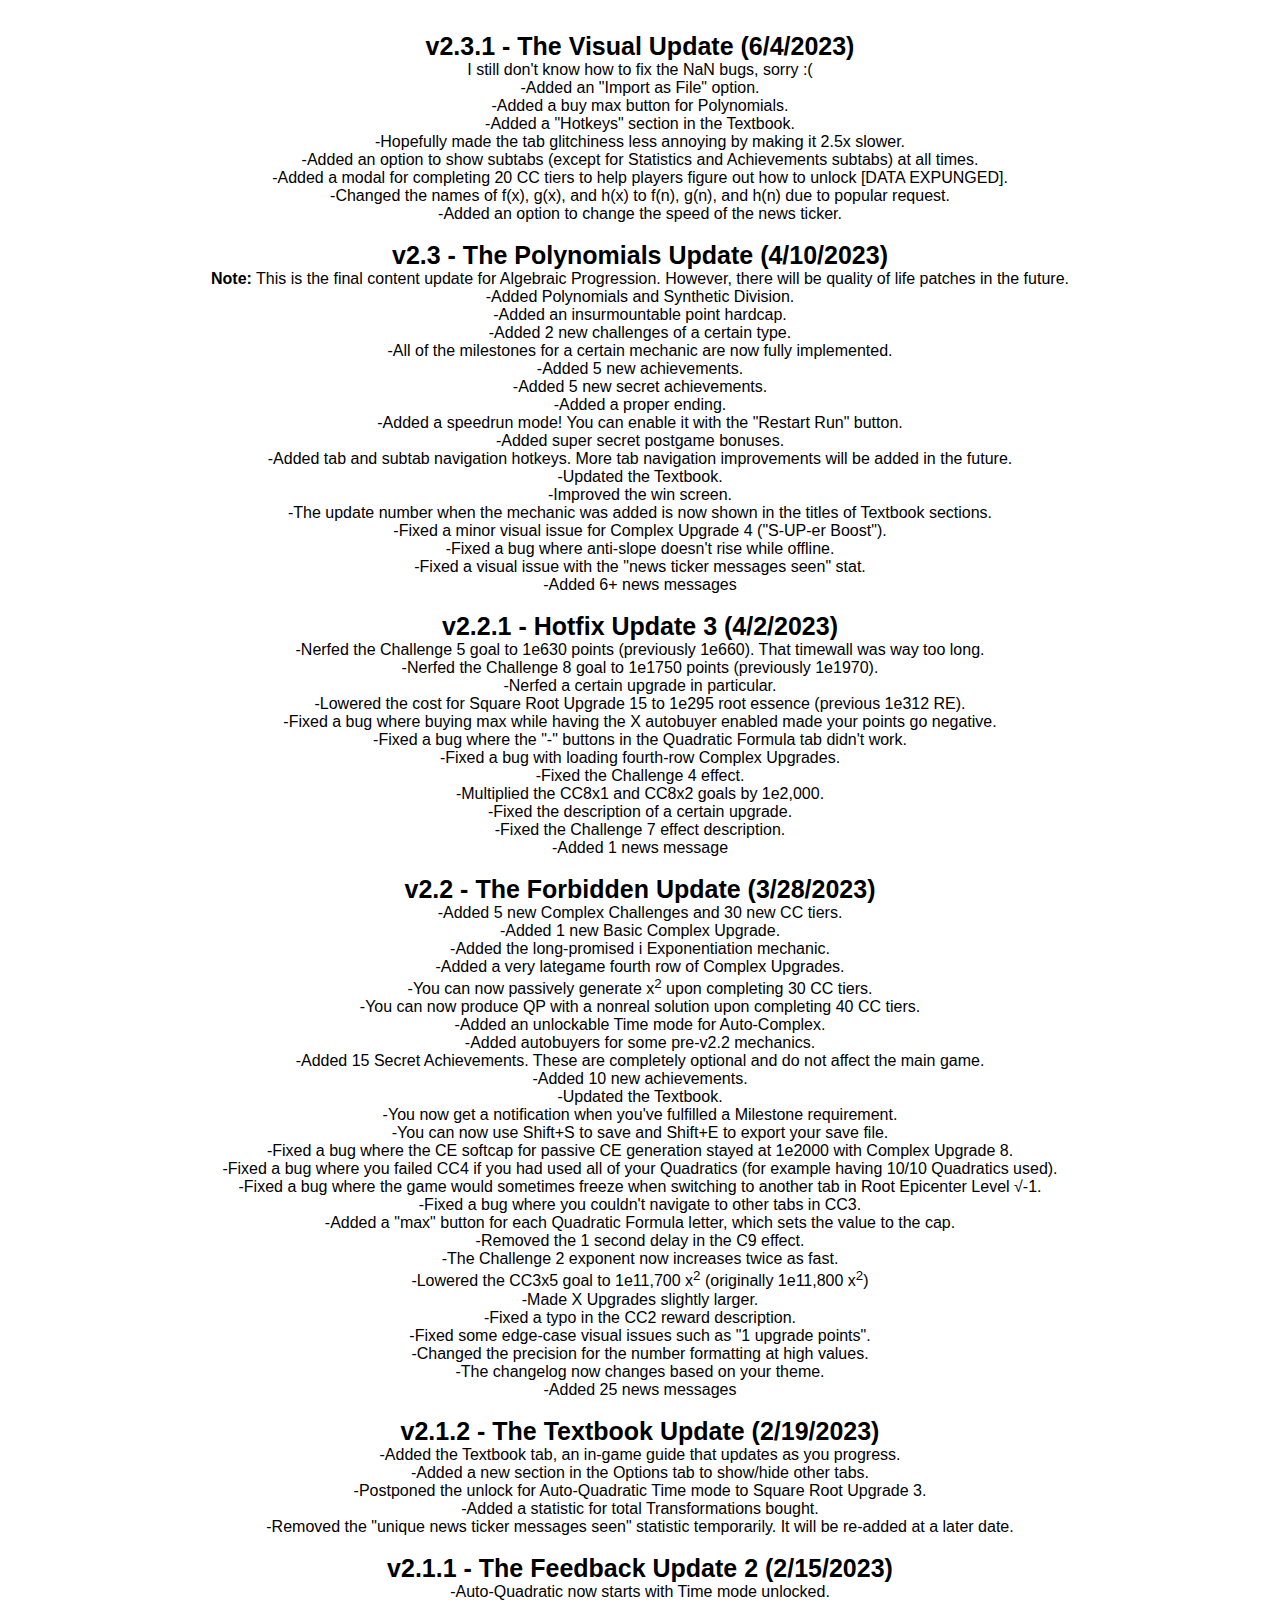
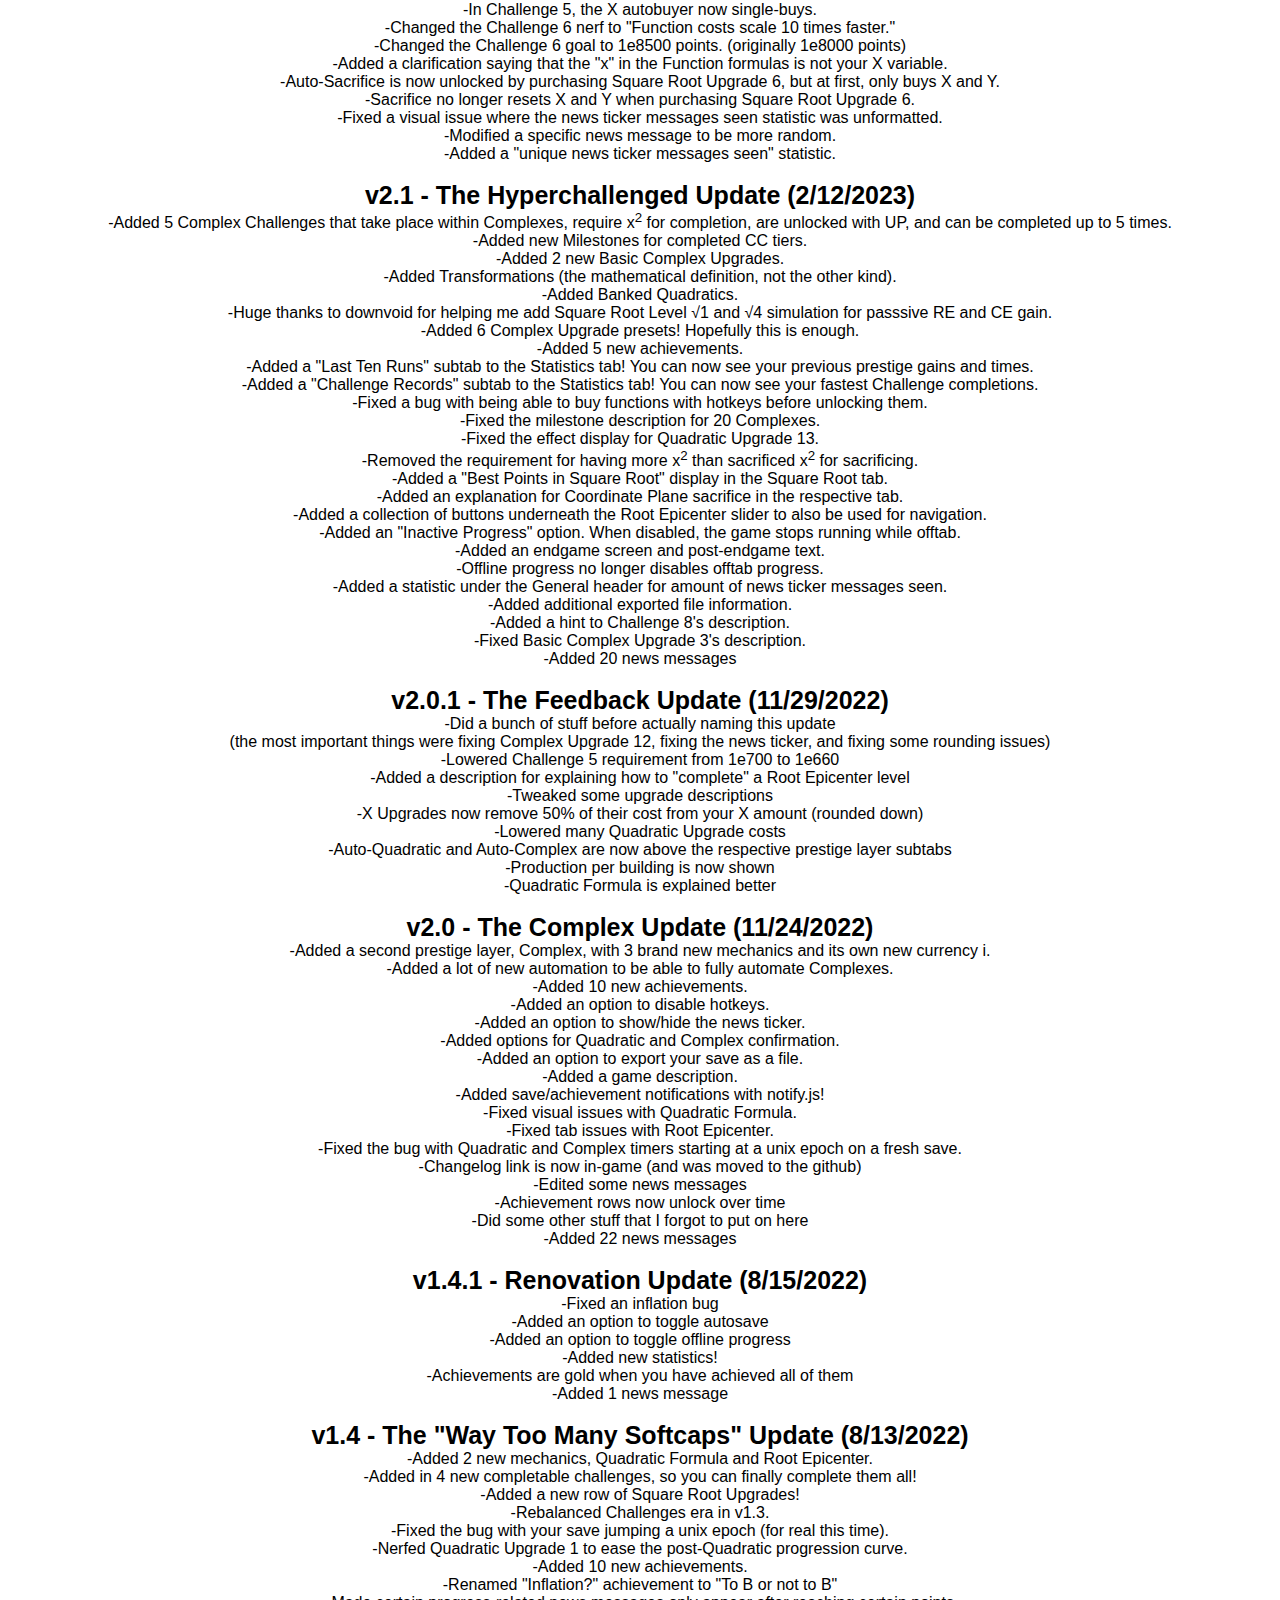
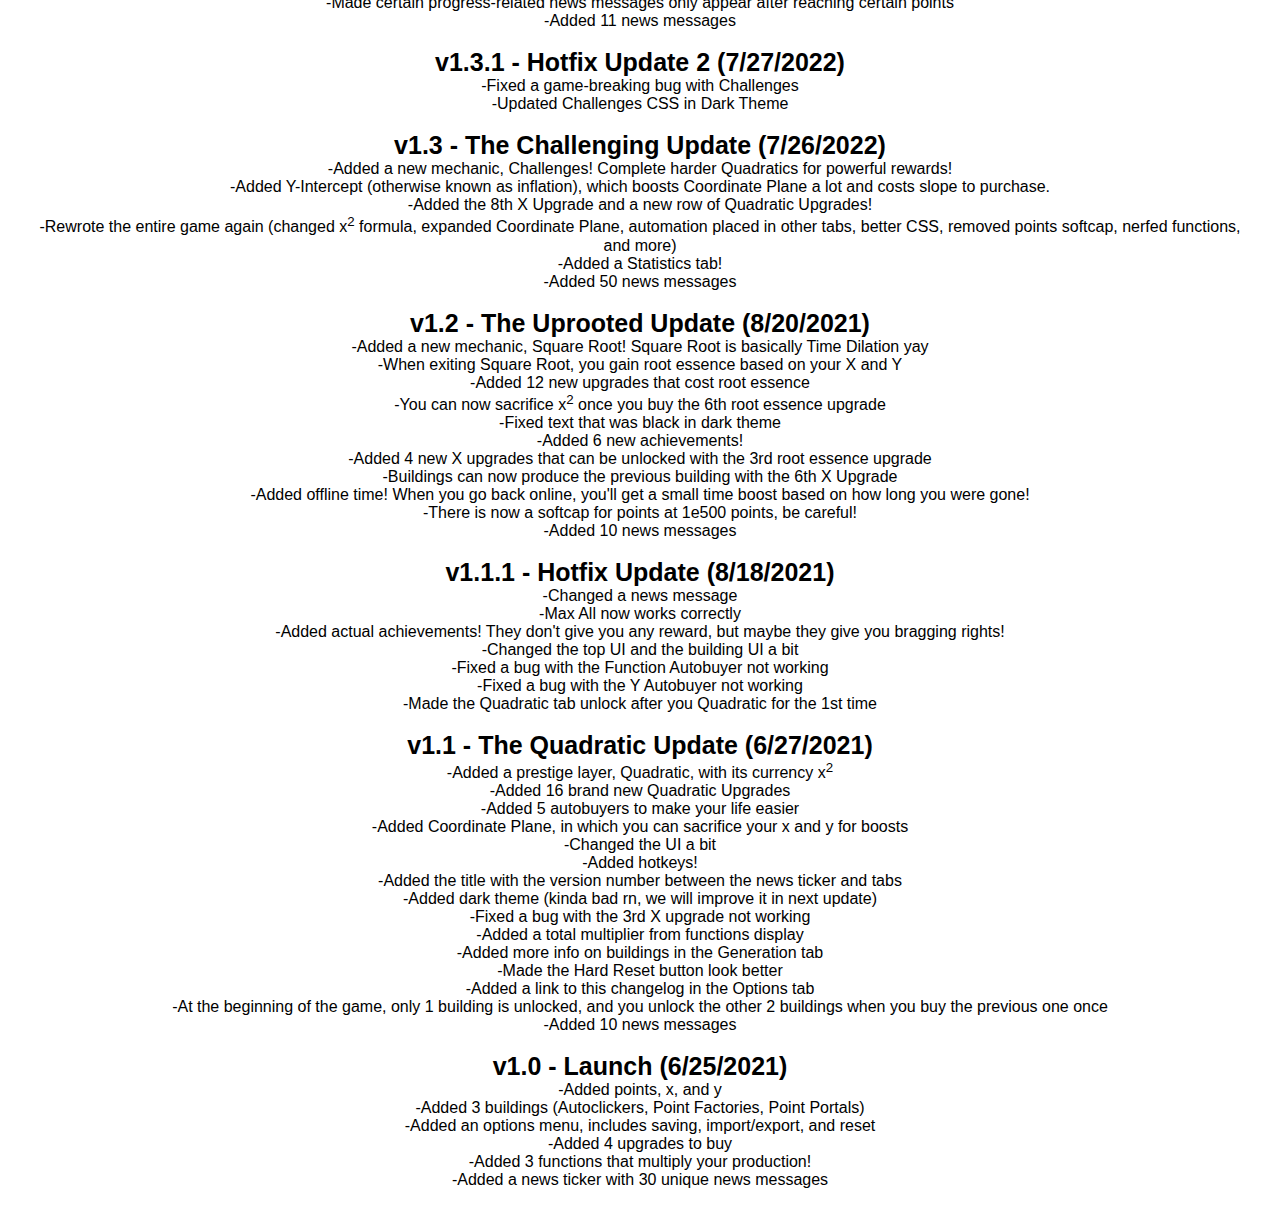
==== commit a22b76c0: "Update v2.3.1" ====
--- a/changelog.html
+++ b/changelog.html
@@ -9,6 +9,17 @@
     <script src="utils/break_eternity.js" defer></script>
   </head>
 <body>
+
+<b style="font-size: 25px;">v2.3.1 - The Visual Update (6/4/2023)</b><br>  
+I still don't know how to fix the NaN bugs, sorry :(<br>
+-Added an "Import as File" option.<br>
+-Added a buy max button for Polynomials.<br>
+-Added a "Hotkeys" section in the Textbook.<br>
+-Hopefully made the tab glitchiness less annoying by making it 2.5x slower.<br>
+-Added an option to show subtabs (except for Statistics and Achievements subtabs) at all times.<br>
+-Added a modal for completing 20 CC tiers to help players figure out how to unlock [DATA EXPUNGED].<br>
+-Changed the names of f(x), g(x), and h(x) to f(n), g(n), and h(n) due to popular request.<br>
+-Added an option to change the speed of the news ticker.<br><br>
 
 <b style="font-size: 25px;">v2.3 - The Polynomials Update (4/10/2023)</b><br>
 <b>Note:</b> This is the final content update for Algebraic Progression. However, there will be quality of life patches in the future.<br>
@@ -108,7 +119,7 @@
 <b style="font-size: 25px;">v2.1 - The Hyperchallenged Update (2/12/2023)</b><br>
 -Added 5 Complex Challenges that take place within Complexes, require x<sup>2</sup> for completion, are unlocked with UP, and can be completed up to 5 times.<br>
 -Added new Milestones for completed CC tiers.<br>
--Added 2 new Basic Complex Upgrades.
+-Added 2 new Basic Complex Upgrades.<br>
 -Added Transformations (the mathematical definition, not the other kind).<br>
 -Added Banked Quadratics.<br>
 -Huge thanks to downvoid for helping me add Square Root Level √1 and √4 simulation for passsive RE and CE gain.<br>
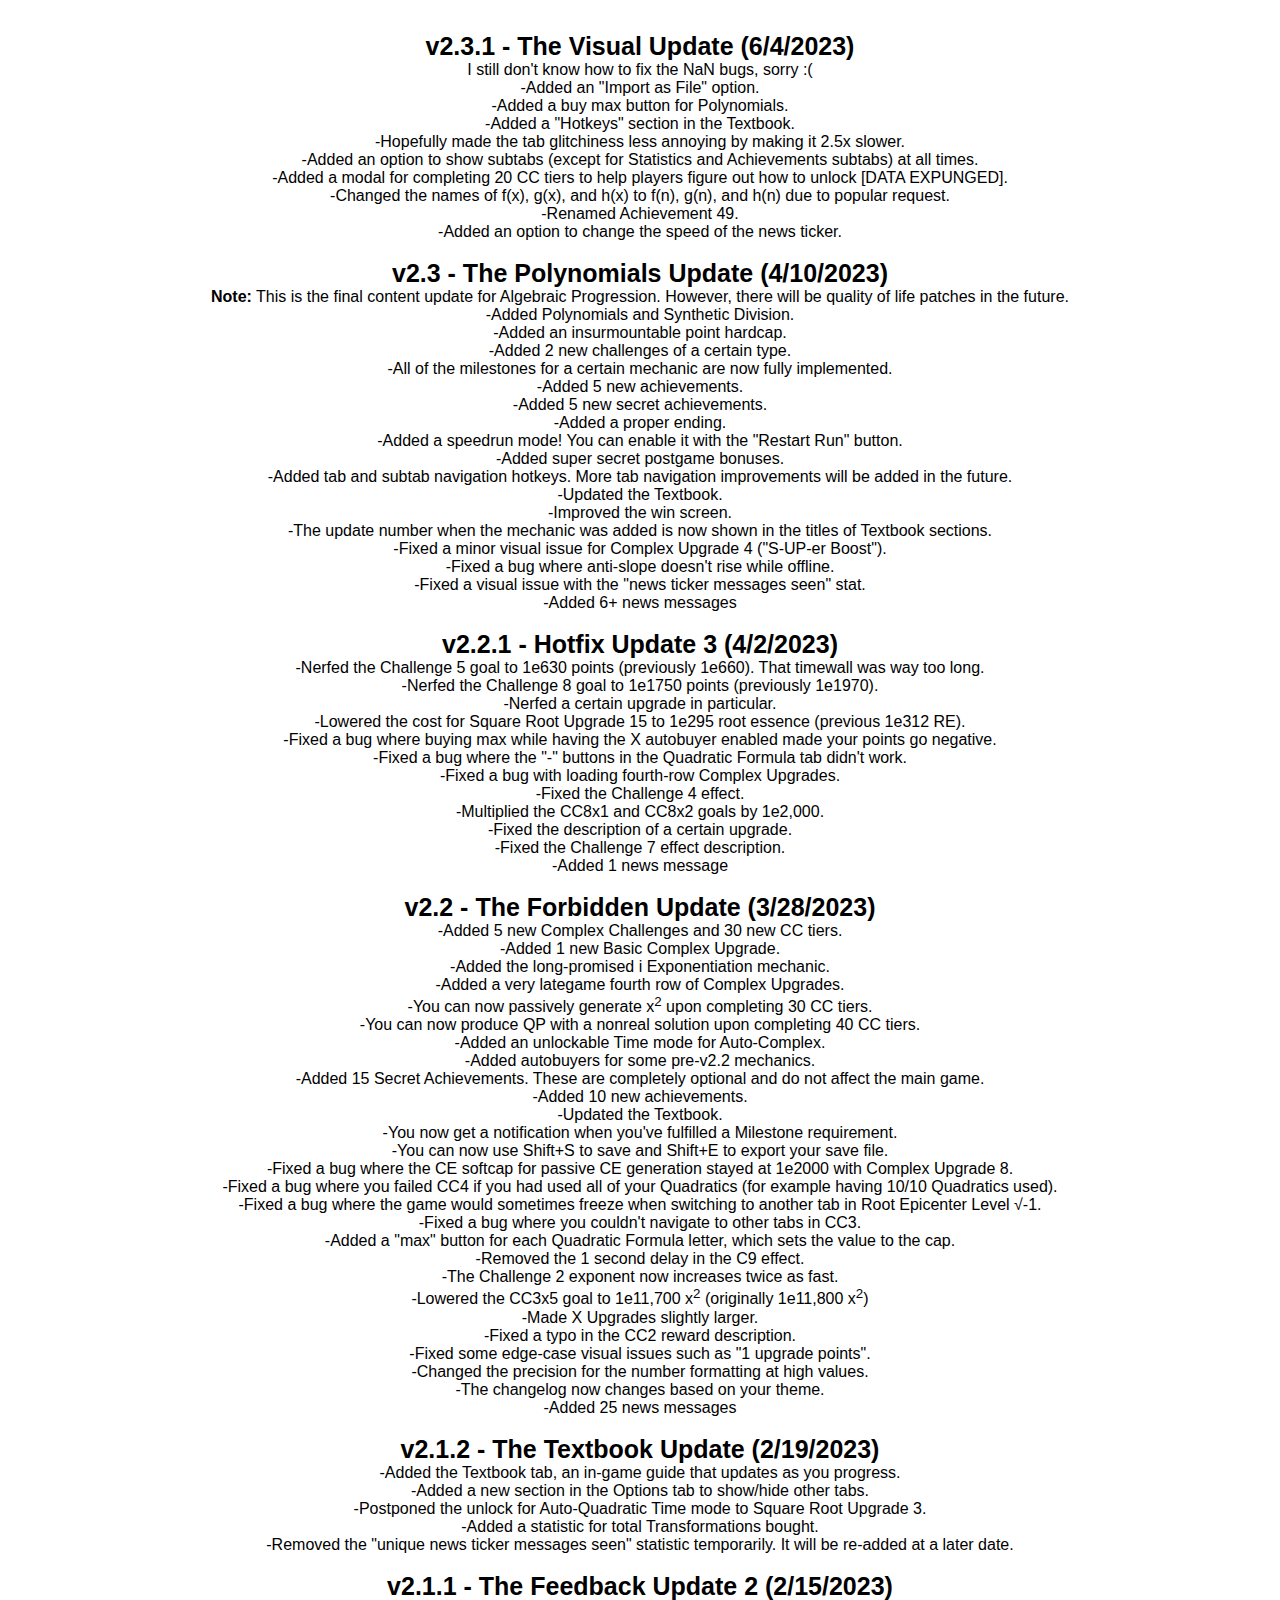
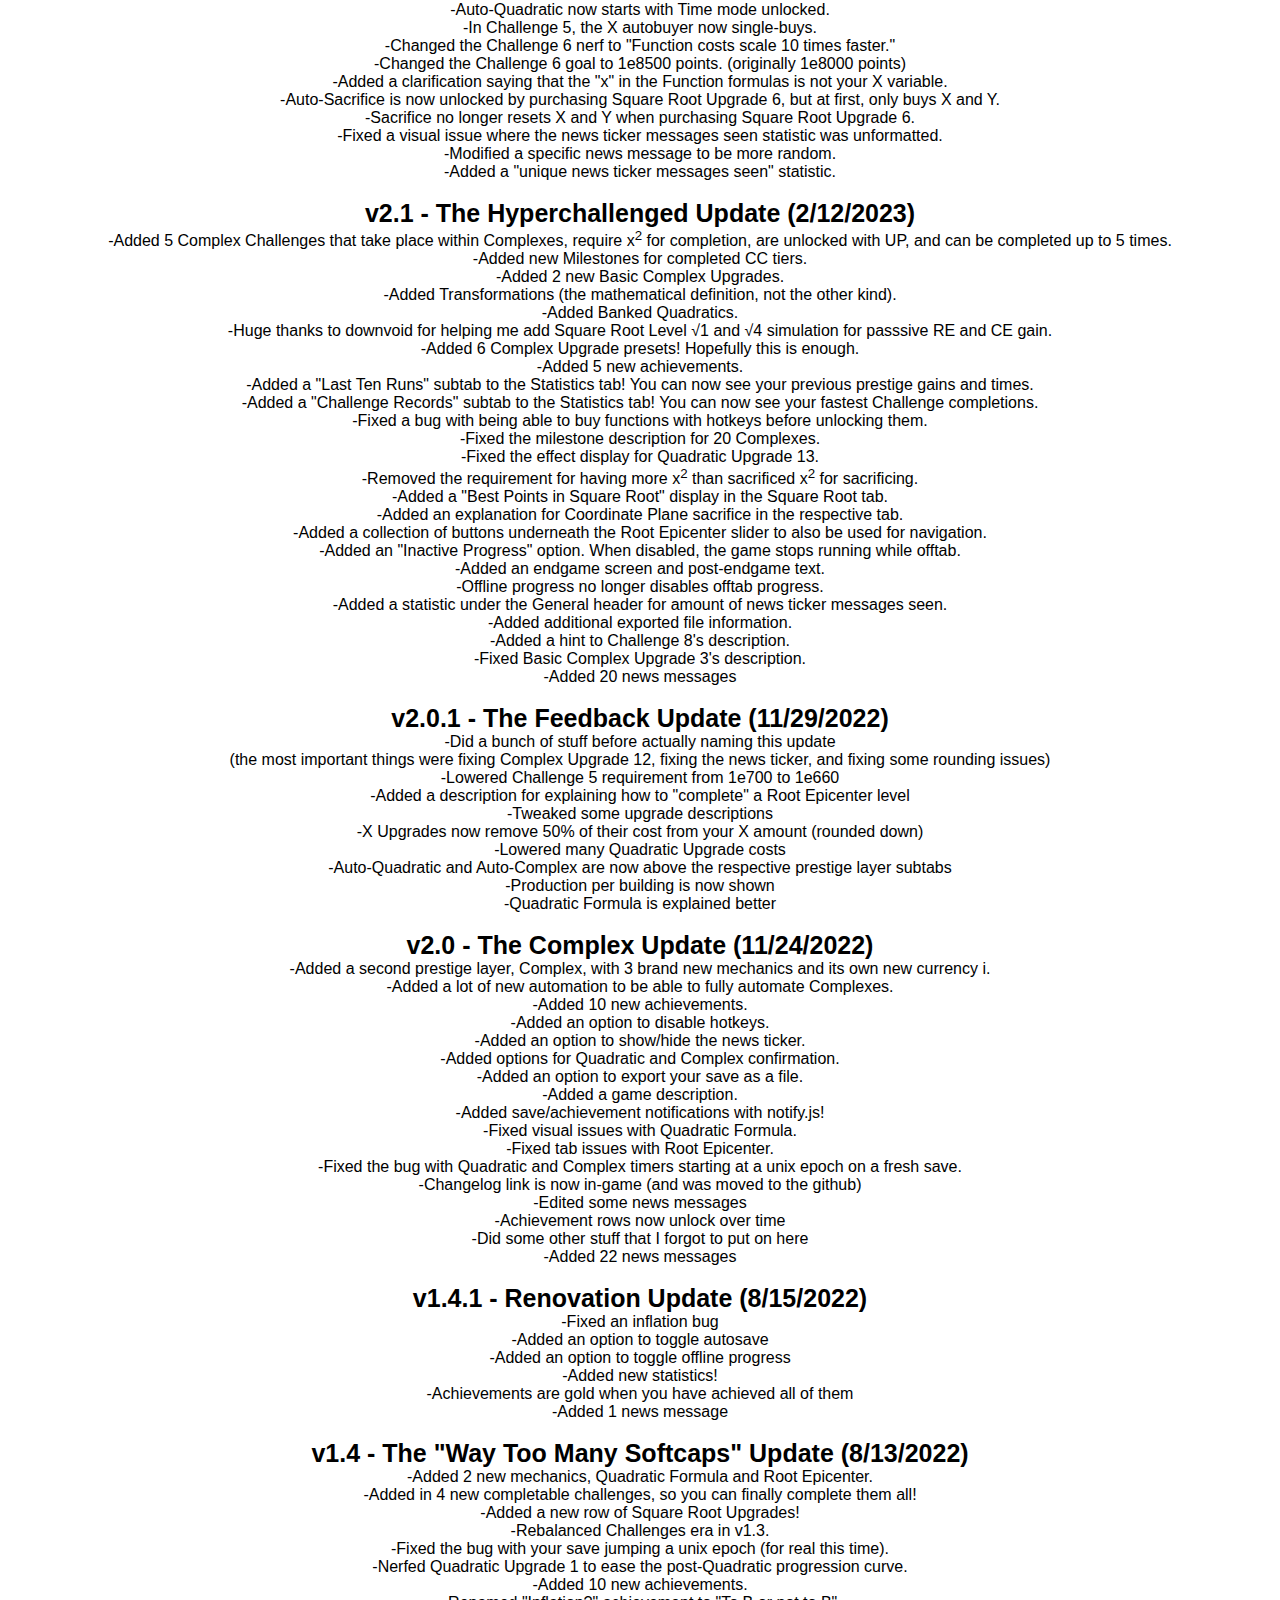
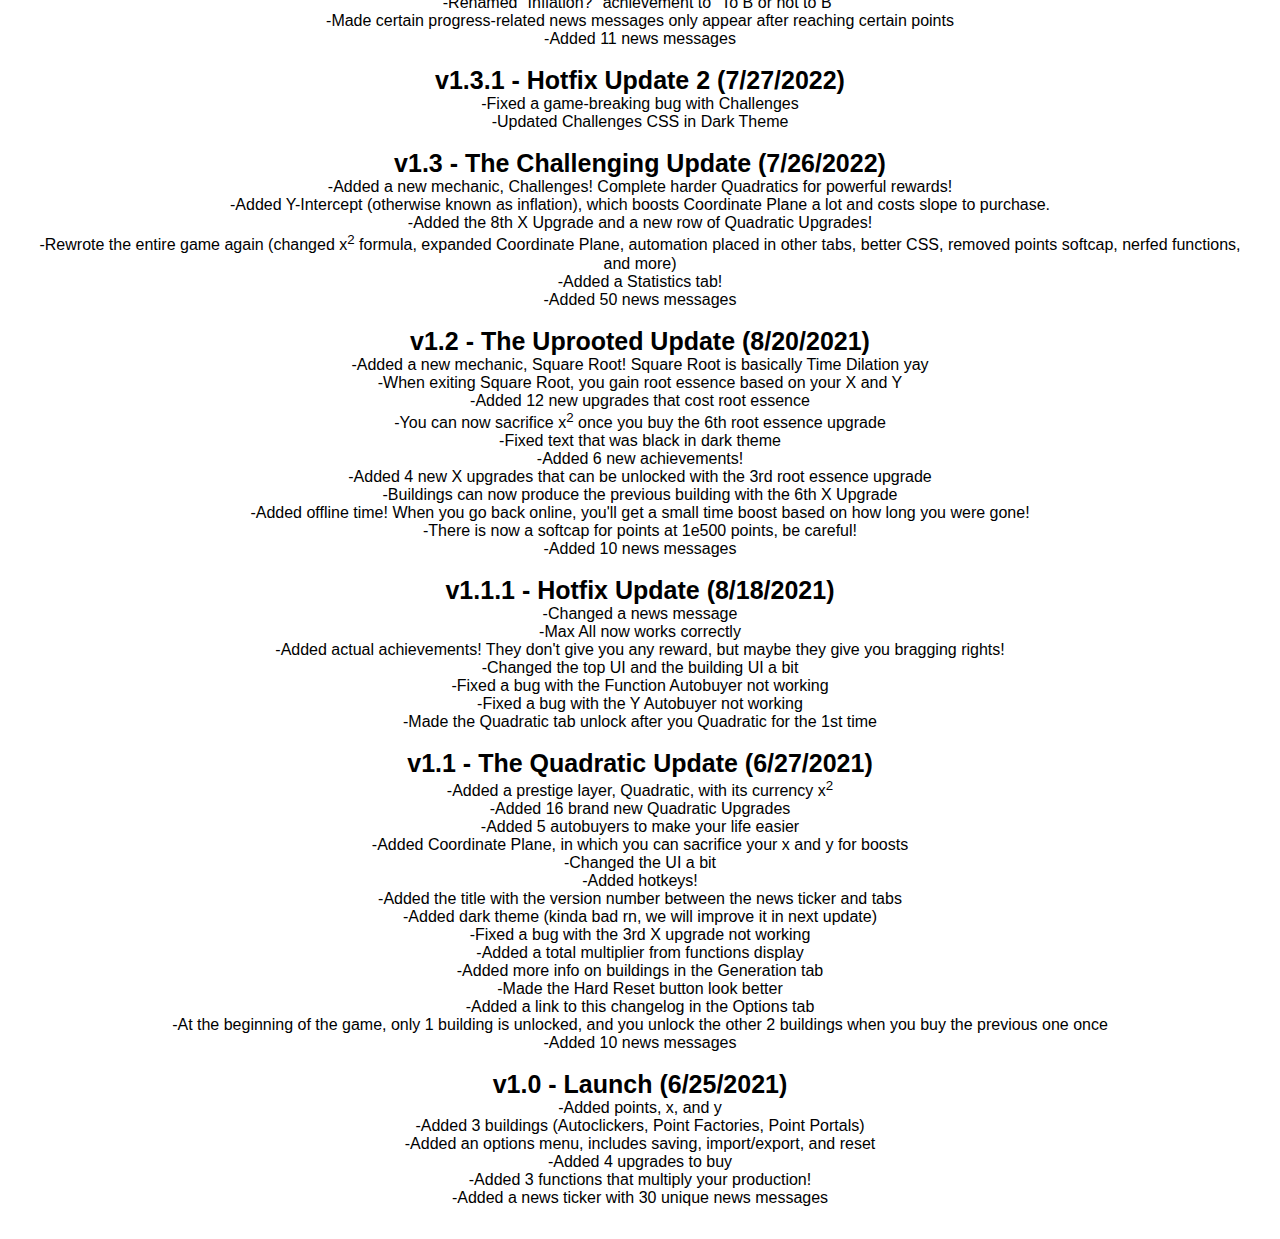
==== commit 9bdac8a5: "Update v2.3.1 Fix #1" ====
--- a/changelog.html
+++ b/changelog.html
@@ -19,6 +19,7 @@
 -Added an option to show subtabs (except for Statistics and Achievements subtabs) at all times.<br>
 -Added a modal for completing 20 CC tiers to help players figure out how to unlock [DATA EXPUNGED].<br>
 -Changed the names of f(x), g(x), and h(x) to f(n), g(n), and h(n) due to popular request.<br>
+-Renamed Achievement 49.<br>
 -Added an option to change the speed of the news ticker.<br><br>
 
 <b style="font-size: 25px;">v2.3 - The Polynomials Update (4/10/2023)</b><br>
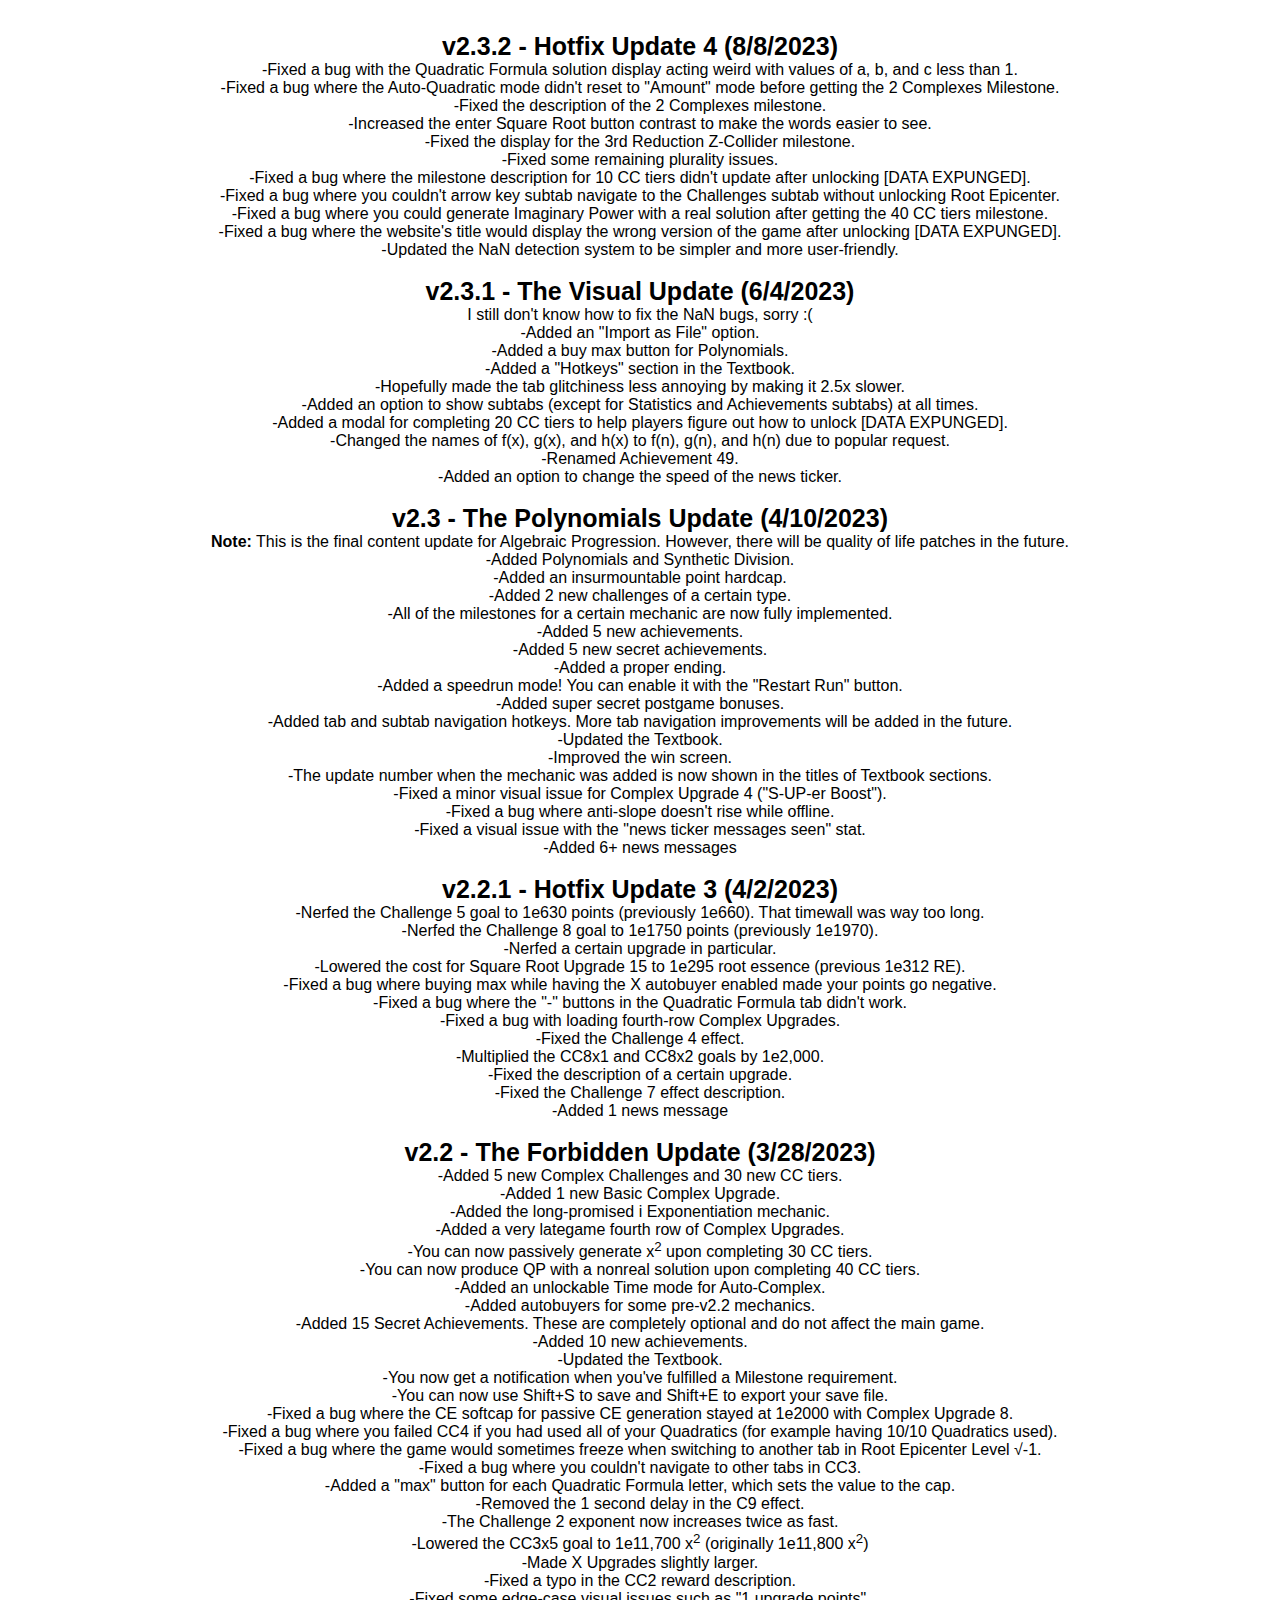
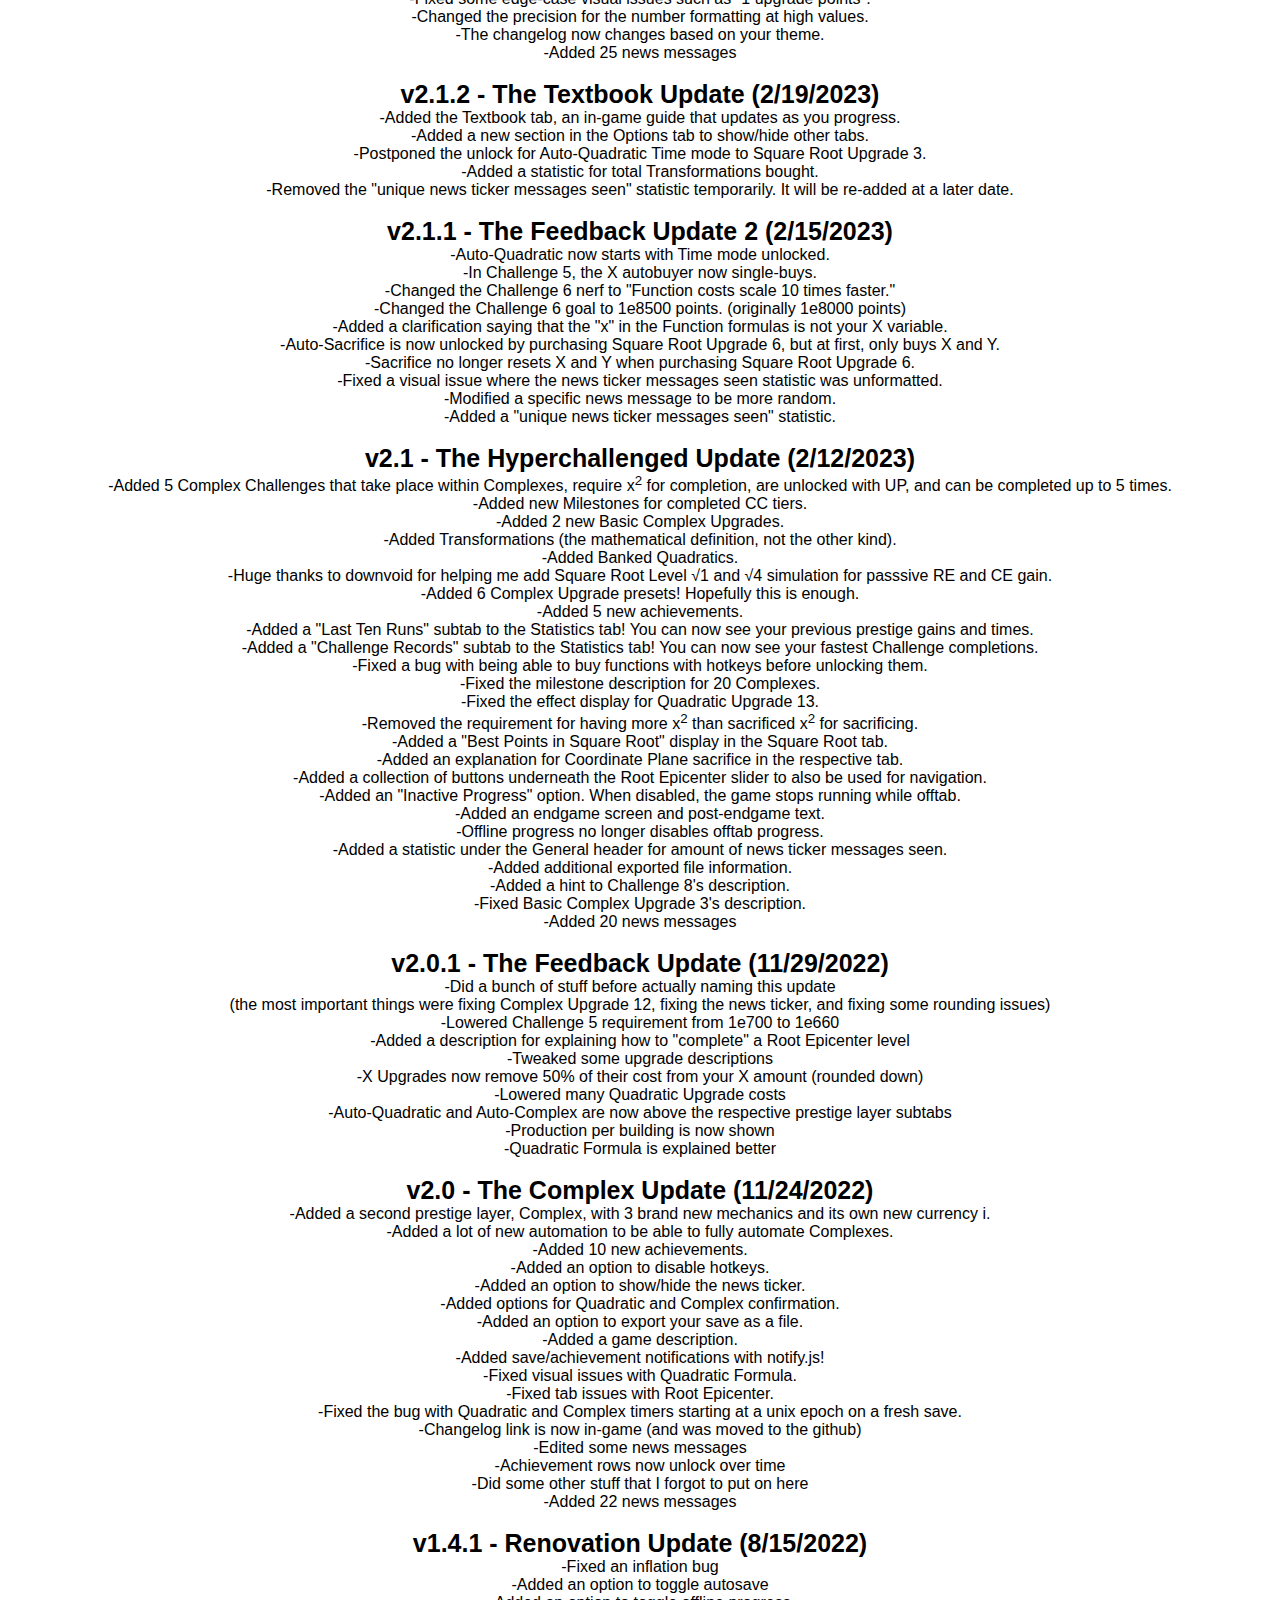
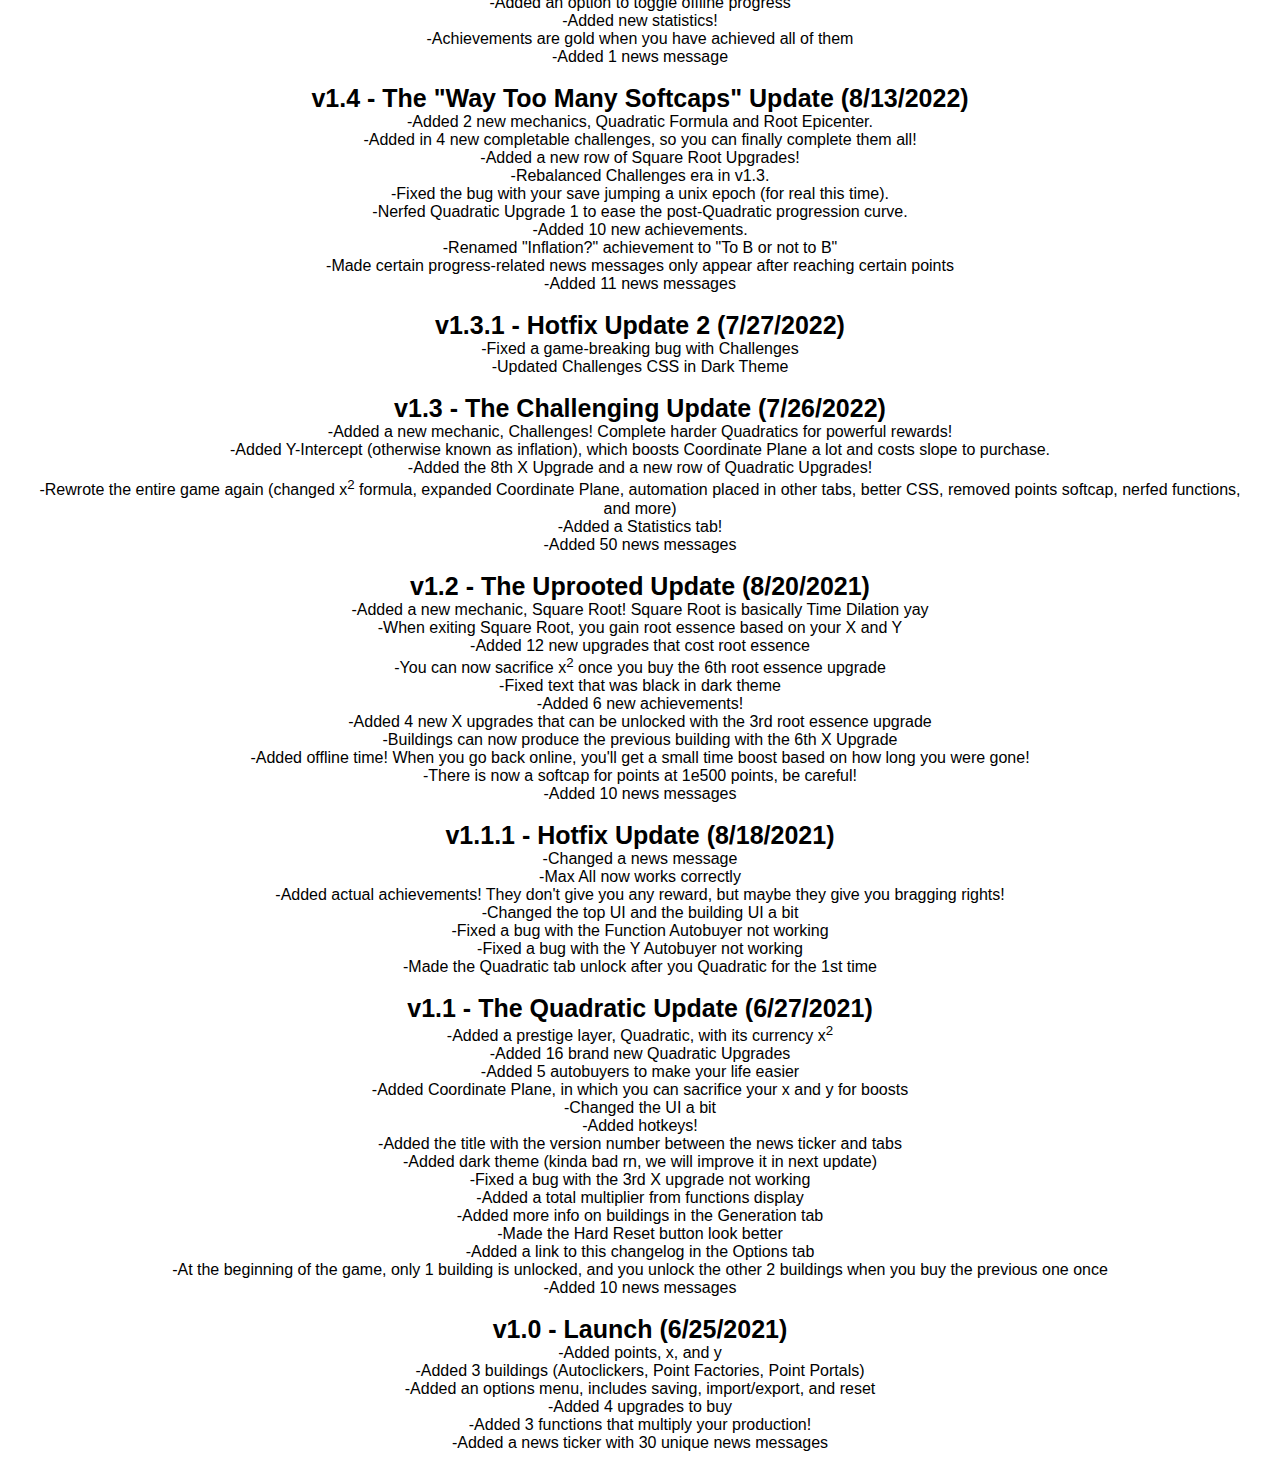
==== commit ec62746e: "Update v2.3.2" ====
--- a/changelog.html
+++ b/changelog.html
@@ -10,6 +10,19 @@
   </head>
 <body>
 
+<b style="font-size: 25px;">v2.3.2 - Hotfix Update 4 (8/8/2023)</b><br>
+-Fixed a bug with the Quadratic Formula solution display acting weird with values of a, b, and c less than 1.<br>
+-Fixed a bug where the Auto-Quadratic mode didn't reset to "Amount" mode before getting the 2 Complexes Milestone.<br>
+-Fixed the description of the 2 Complexes milestone.<br>
+-Increased the enter Square Root button contrast to make the words easier to see.<br>
+-Fixed the display for the 3rd Reduction Z-Collider milestone.<br>
+-Fixed some remaining plurality issues.<br>
+-Fixed a bug where the milestone description for 10 CC tiers didn't update after unlocking [DATA EXPUNGED].<br>
+-Fixed a bug where you couldn't arrow key subtab navigate to the Challenges subtab without unlocking Root Epicenter.<br>
+-Fixed a bug where you could generate Imaginary Power with a real solution after getting the 40 CC tiers milestone.<br>
+-Fixed a bug where the website's title would display the wrong version of the game after unlocking [DATA EXPUNGED].<br>
+-Updated the NaN detection system to be simpler and more user-friendly.<br><br>
+  
 <b style="font-size: 25px;">v2.3.1 - The Visual Update (6/4/2023)</b><br>  
 I still don't know how to fix the NaN bugs, sorry :(<br>
 -Added an "Import as File" option.<br>
--- a/style.css
+++ b/style.css
@@ -266,14 +266,14 @@
 #enterSqrt {
   width: 150px;
   height: 125px;
-  color: #e08a00;
+  color: #b56700;
   background-color: #ffcb52;
-  border-color: #e08a00;
+  border-color: #b56700;
 }
 
 #enterSqrt:hover {
   color: #ffcb52;
-  background-color: #e08a00;
+  background-color: #b56700;
 }
 
 .challengeDefault {
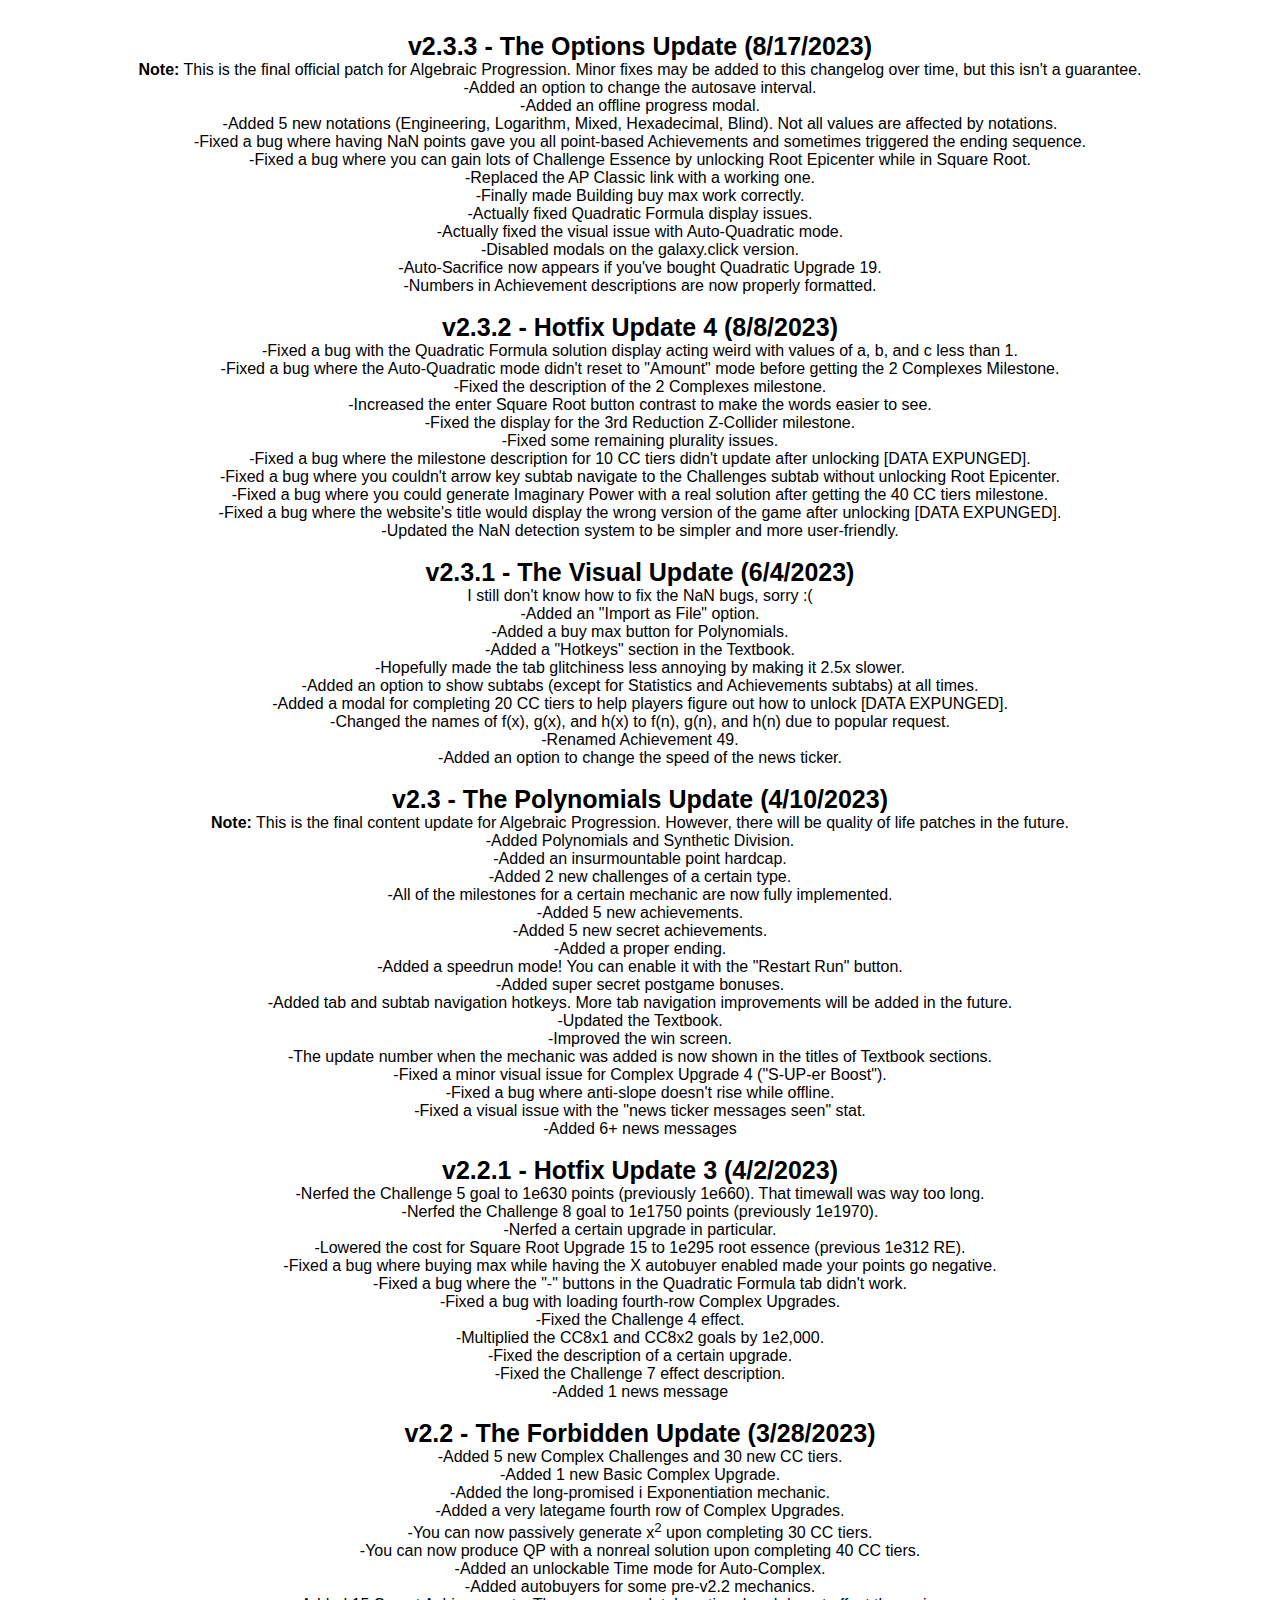
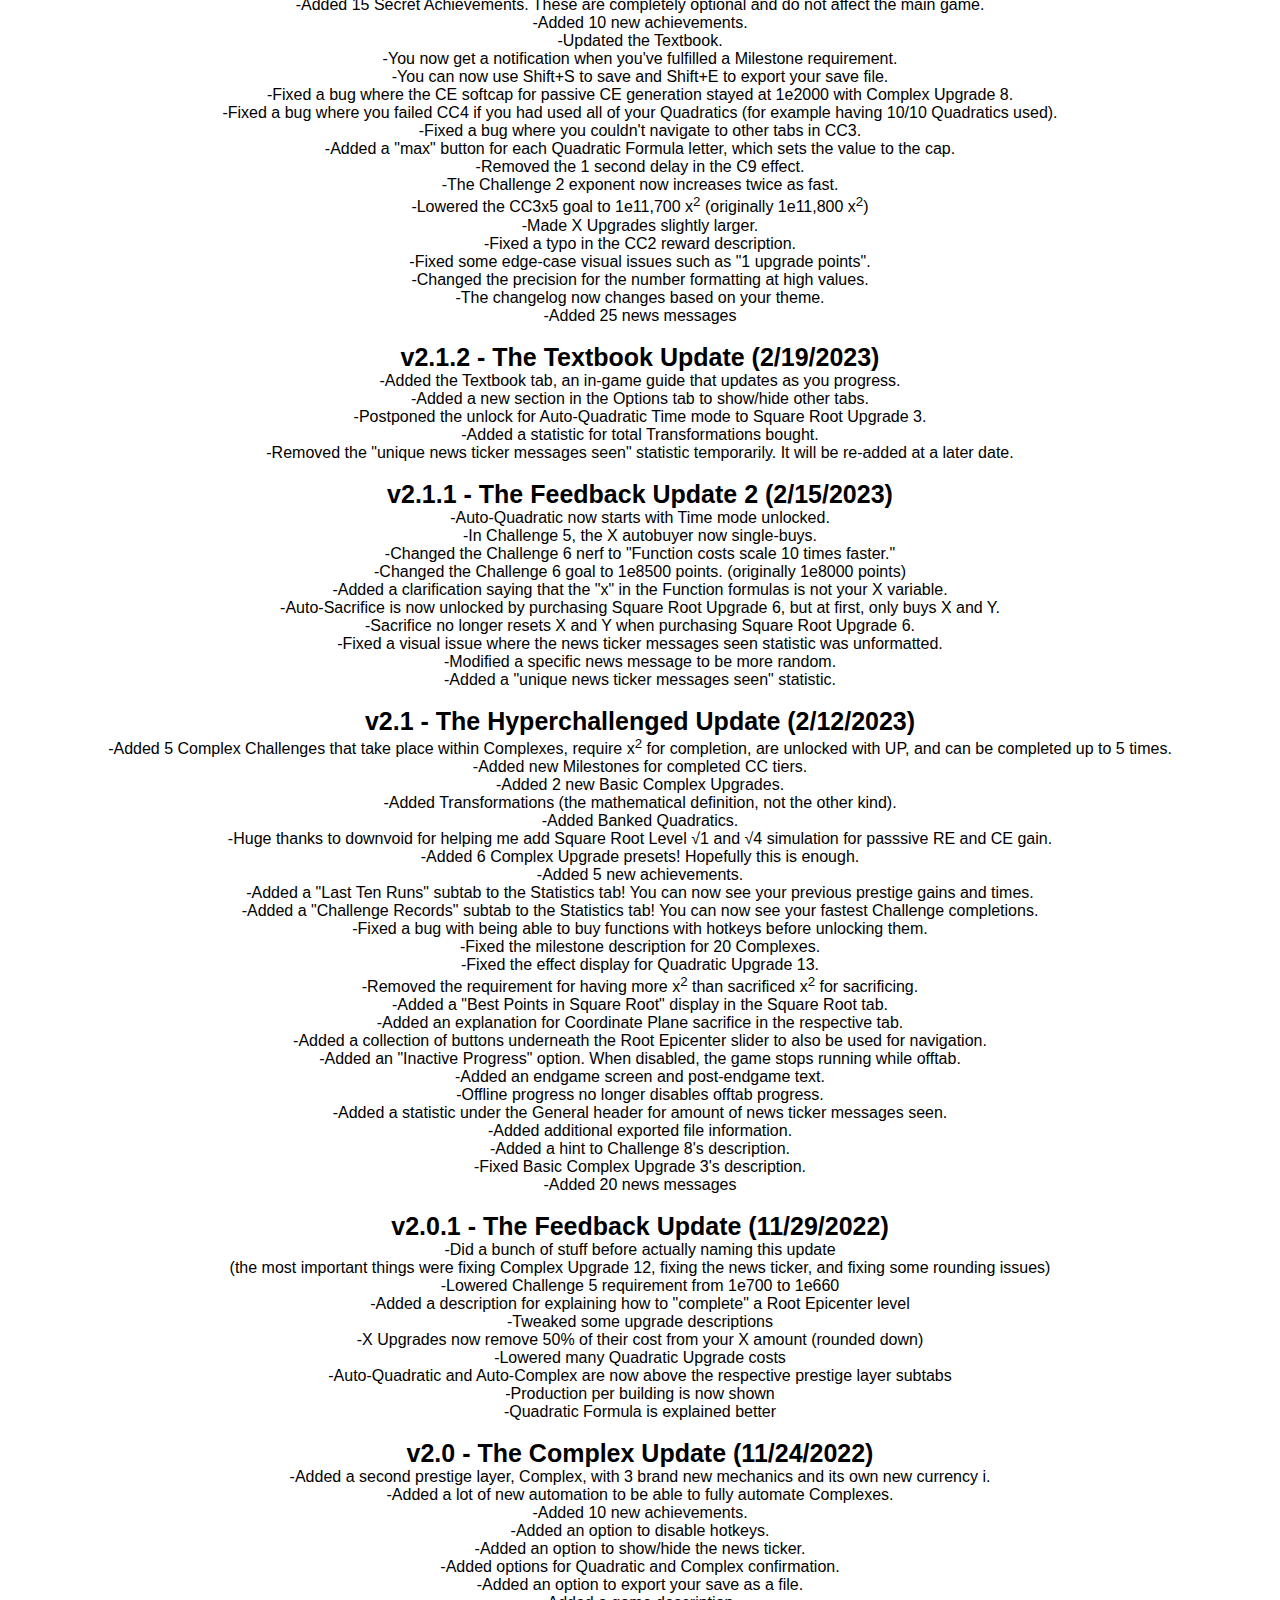
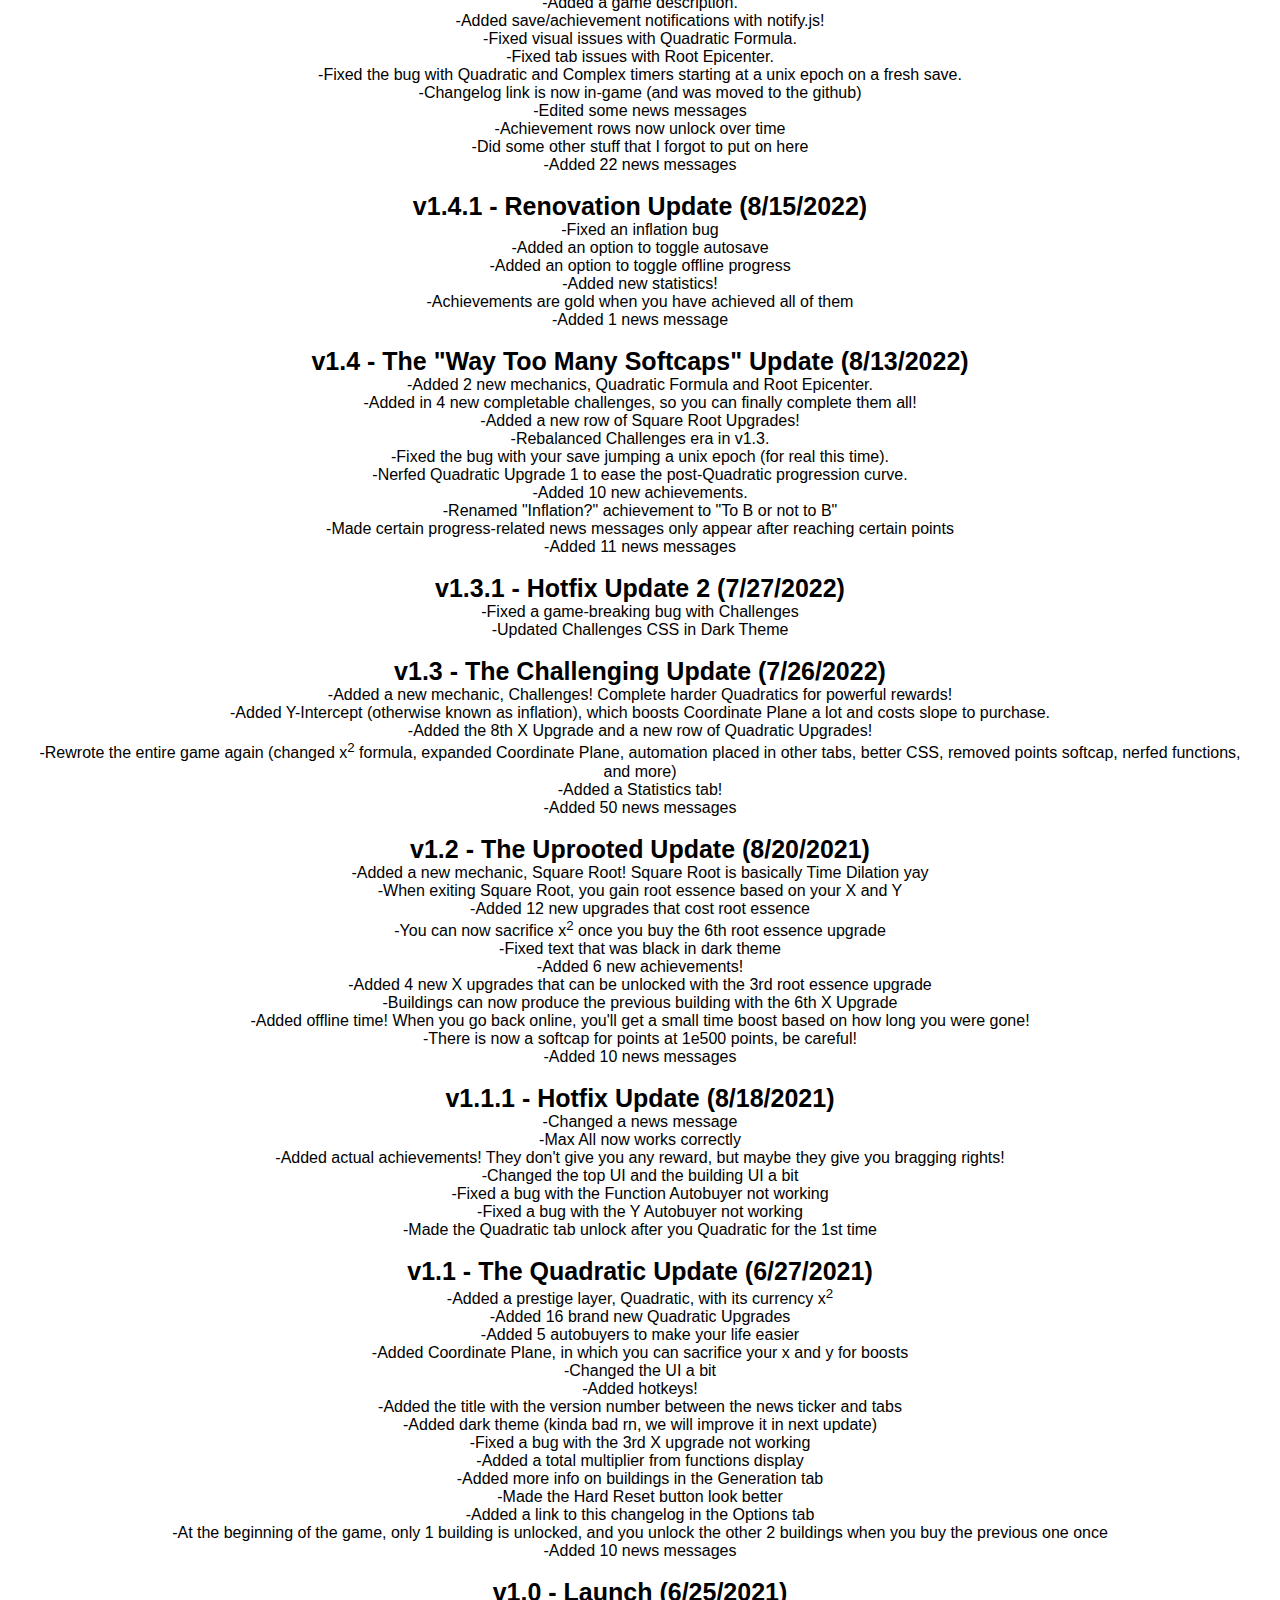
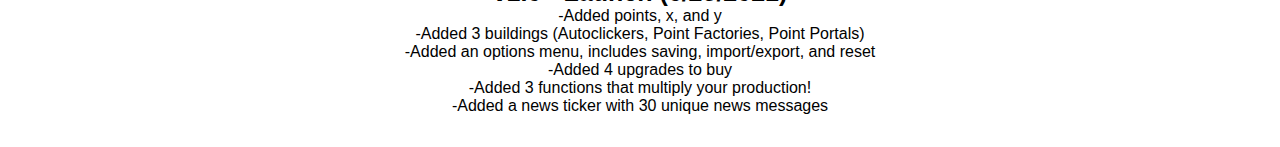
==== commit c3c0e60d: "Update v2.3.3" ====
--- a/changelog.html
+++ b/changelog.html
@@ -10,6 +10,21 @@
   </head>
 <body>
 
+<b style="font-size: 25px;">v2.3.3 - The Options Update (8/17/2023)</b><br>
+<b>Note:</b> This is the final official patch for Algebraic Progression. Minor fixes may be added to this changelog over time, but this isn't a guarantee.<br>
+-Added an option to change the autosave interval.<br>
+-Added an offline progress modal.<br>
+-Added 5 new notations (Engineering, Logarithm, Mixed, Hexadecimal, Blind). Not all values are affected by notations.<br>
+-Fixed a bug where having NaN points gave you all point-based Achievements and sometimes triggered the ending sequence.<br>
+-Fixed a bug where you can gain lots of Challenge Essence by unlocking Root Epicenter while in Square Root.<br>
+-Replaced the AP Classic link with a working one.<br>
+-Finally made Building buy max work correctly.<br>
+-Actually fixed Quadratic Formula display issues.<br>
+-Actually fixed the visual issue with Auto-Quadratic mode.<br>
+-Disabled modals on the galaxy.click version.<br>
+-Auto-Sacrifice now appears if you've bought Quadratic Upgrade 19.<br>
+-Numbers in Achievement descriptions are now properly formatted.<br><br>
+  
 <b style="font-size: 25px;">v2.3.2 - Hotfix Update 4 (8/8/2023)</b><br>
 -Fixed a bug with the Quadratic Formula solution display acting weird with values of a, b, and c less than 1.<br>
 -Fixed a bug where the Auto-Quadratic mode didn't reset to "Amount" mode before getting the 2 Complexes Milestone.<br>
@@ -98,7 +113,6 @@
 -You can now use Shift+S to save and Shift+E to export your save file.<br>
 -Fixed a bug where the CE softcap for passive CE generation stayed at 1e2000 with Complex Upgrade 8.<br>
 -Fixed a bug where you failed CC4 if you had used all of your Quadratics (for example having 10/10 Quadratics used).<br>
--Fixed a bug where the game would sometimes freeze when switching to another tab in Root Epicenter Level √-1.<br>
 -Fixed a bug where you couldn't navigate to other tabs in CC3.<br>
 -Added a "max" button for each Quadratic Formula letter, which sets the value to the cap.<br>
 -Removed the 1 second delay in the C9 effect.<br>
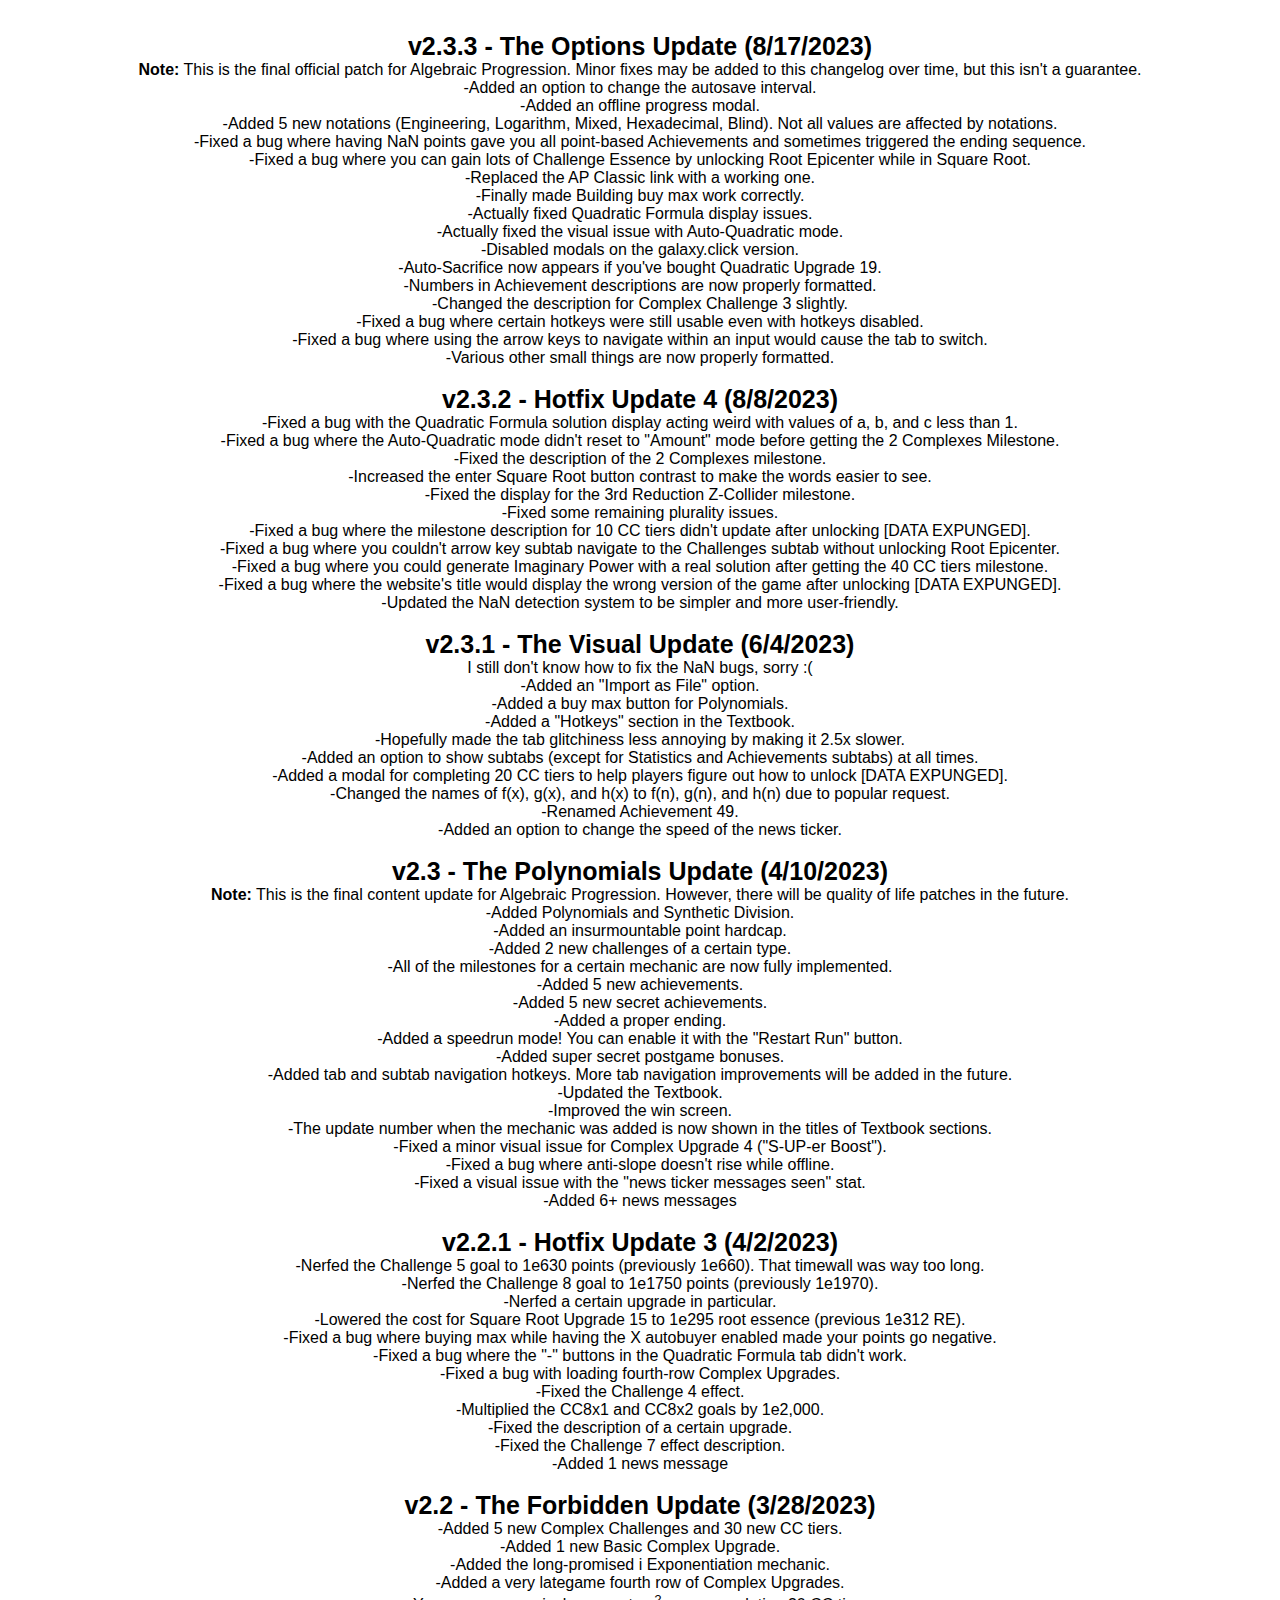
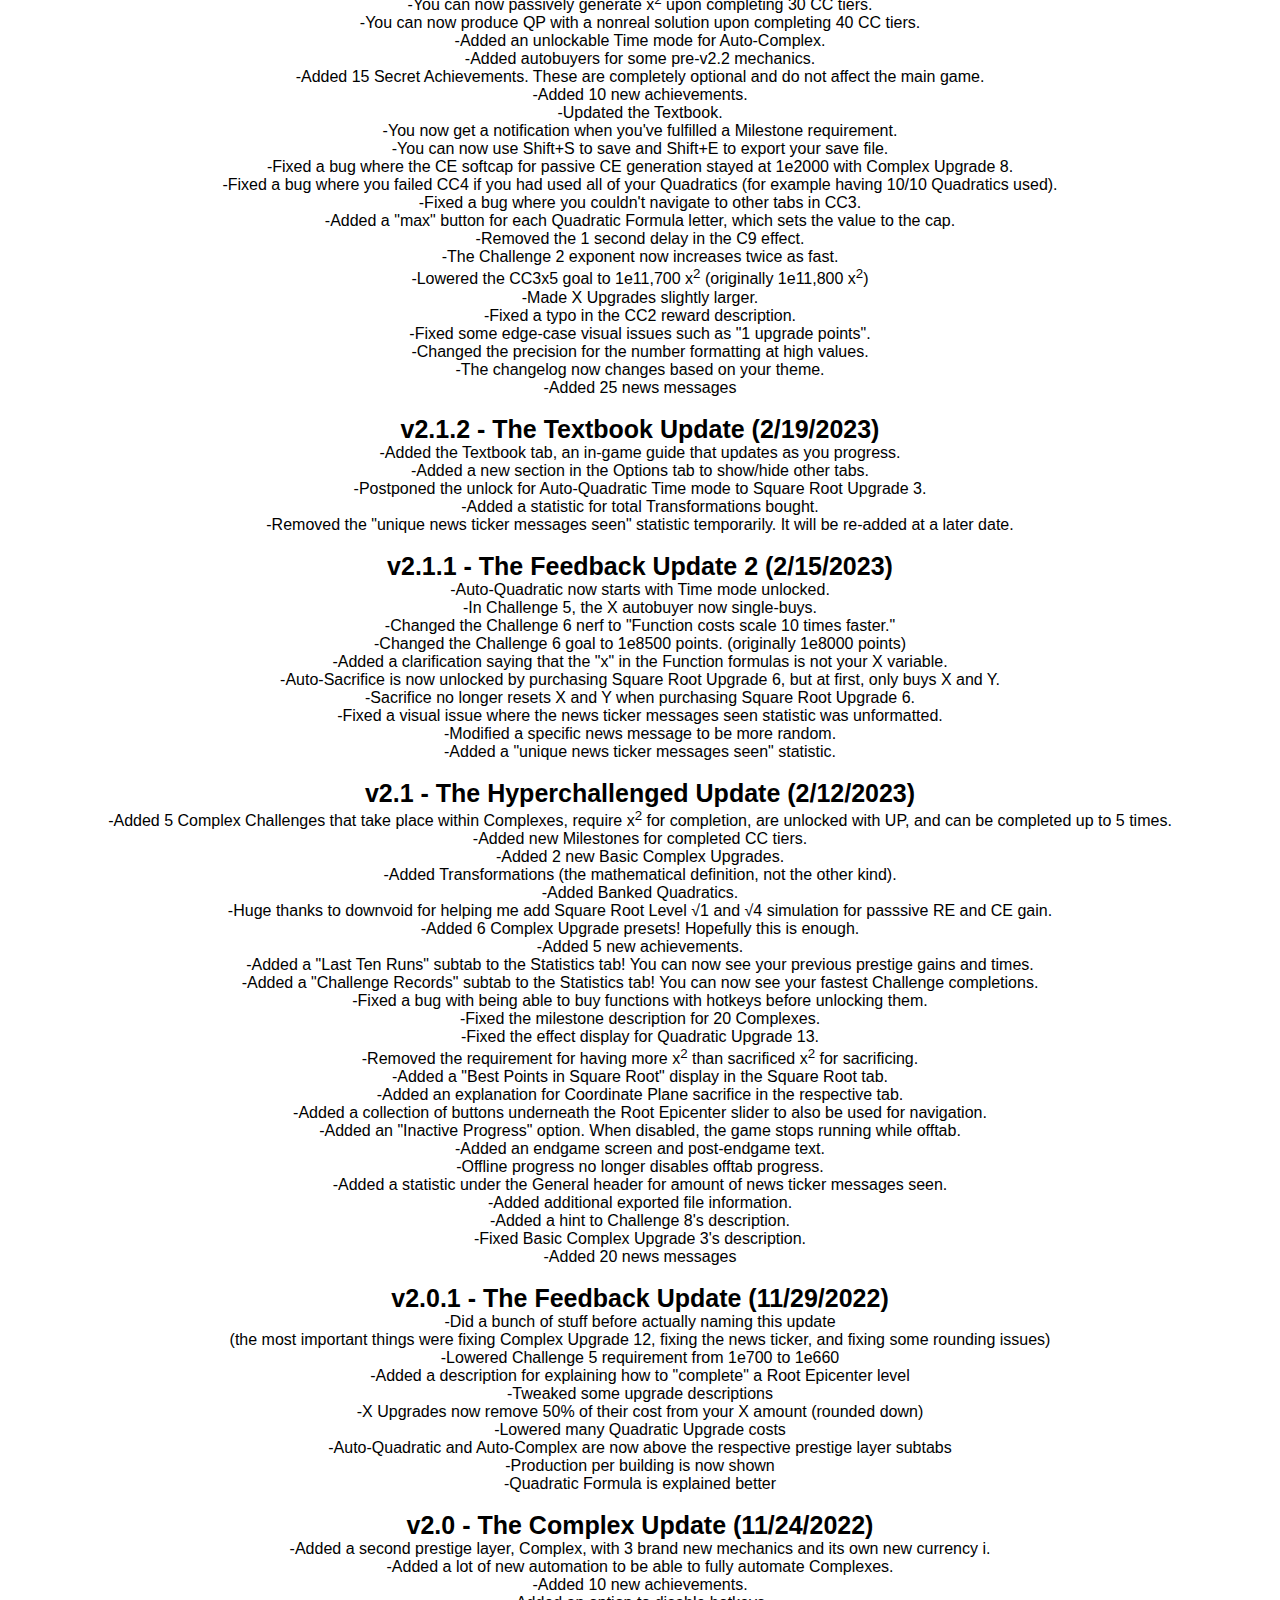
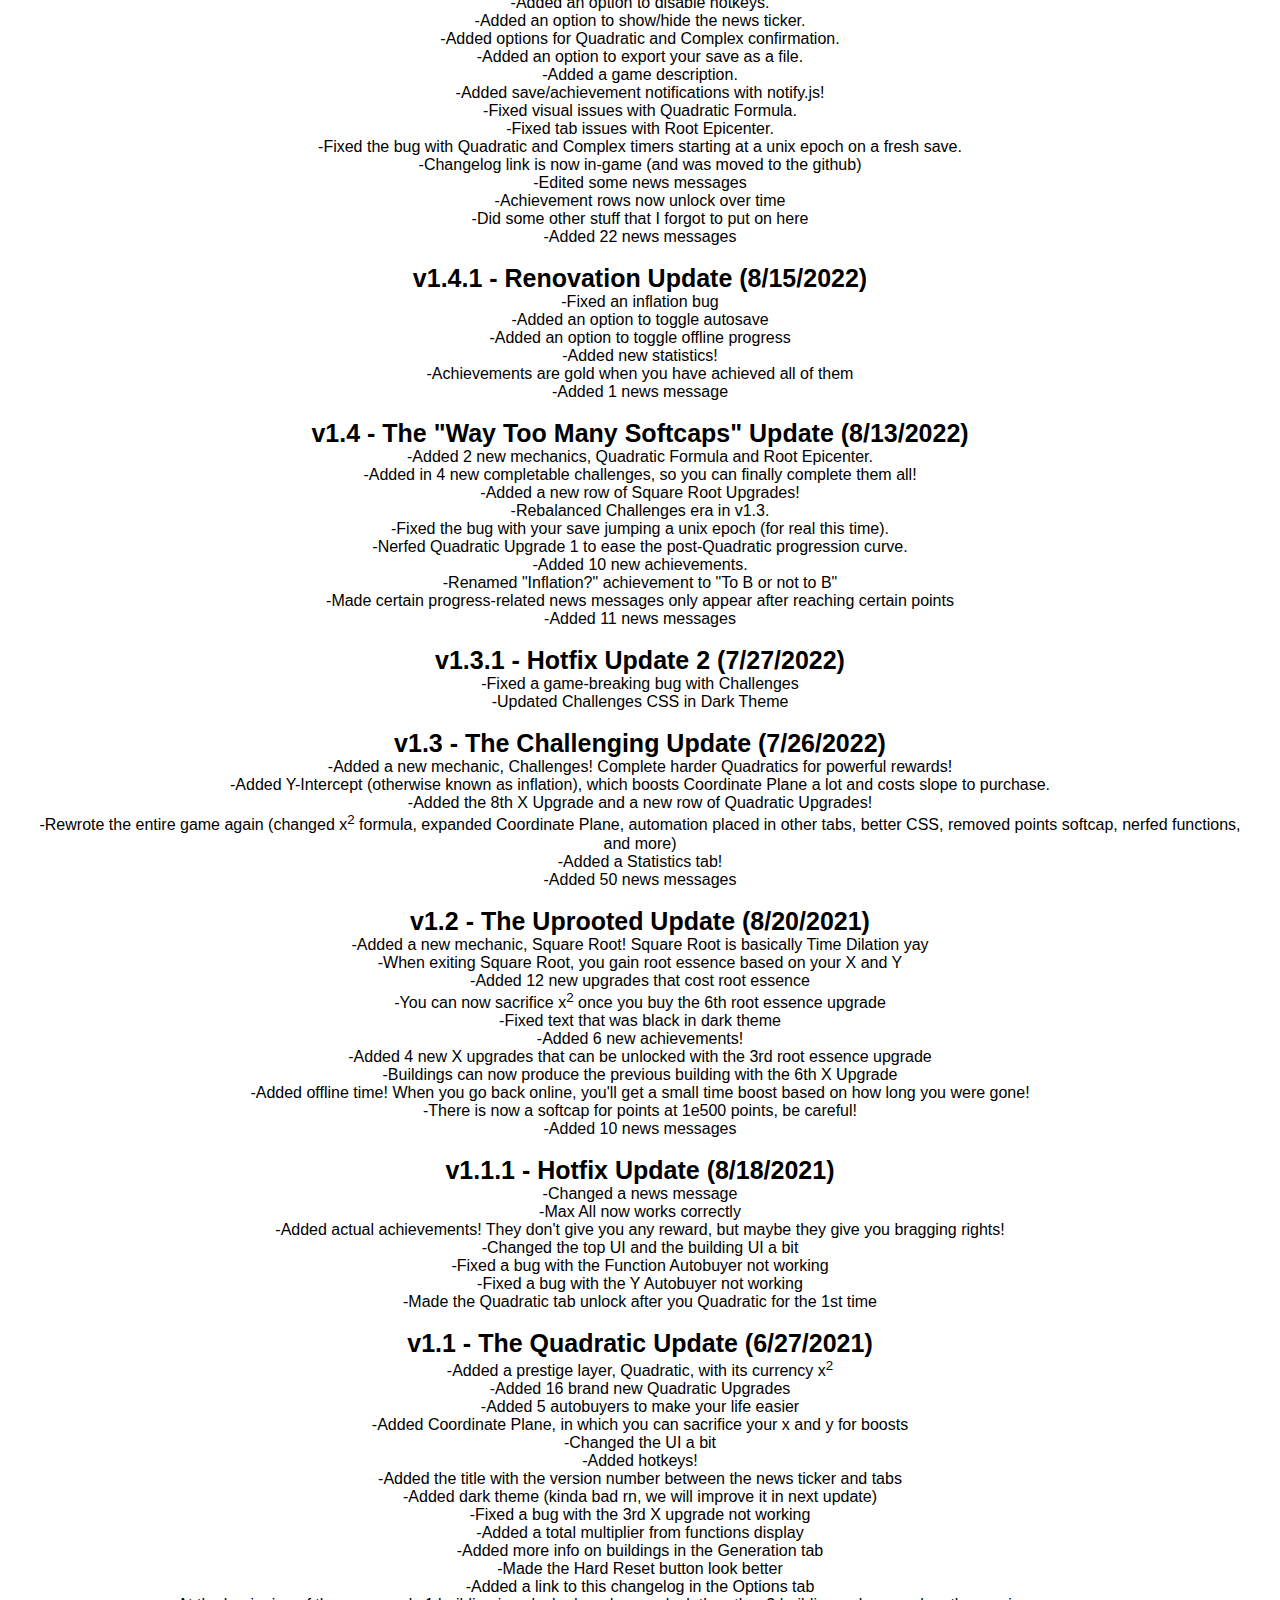
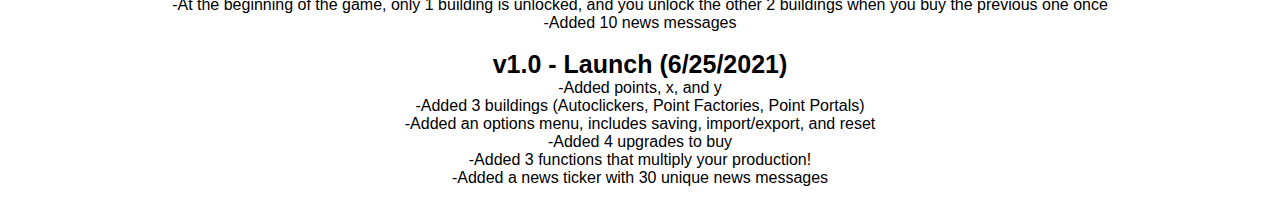
==== commit 4520d10a: "Update v2.3.3 Fix #1" ====
--- a/changelog.html
+++ b/changelog.html
@@ -23,7 +23,11 @@
 -Actually fixed the visual issue with Auto-Quadratic mode.<br>
 -Disabled modals on the galaxy.click version.<br>
 -Auto-Sacrifice now appears if you've bought Quadratic Upgrade 19.<br>
--Numbers in Achievement descriptions are now properly formatted.<br><br>
+-Numbers in Achievement descriptions are now properly formatted.<br>
+-Changed the description for Complex Challenge 3 slightly.<br>
+-Fixed a bug where certain hotkeys were still usable even with hotkeys disabled.<br>
+-Fixed a bug where using the arrow keys to navigate within an input would cause the tab to switch.<br>
+-Various other small things are now properly formatted.<br><br>
   
 <b style="font-size: 25px;">v2.3.2 - Hotfix Update 4 (8/8/2023)</b><br>
 -Fixed a bug with the Quadratic Formula solution display acting weird with values of a, b, and c less than 1.<br>
